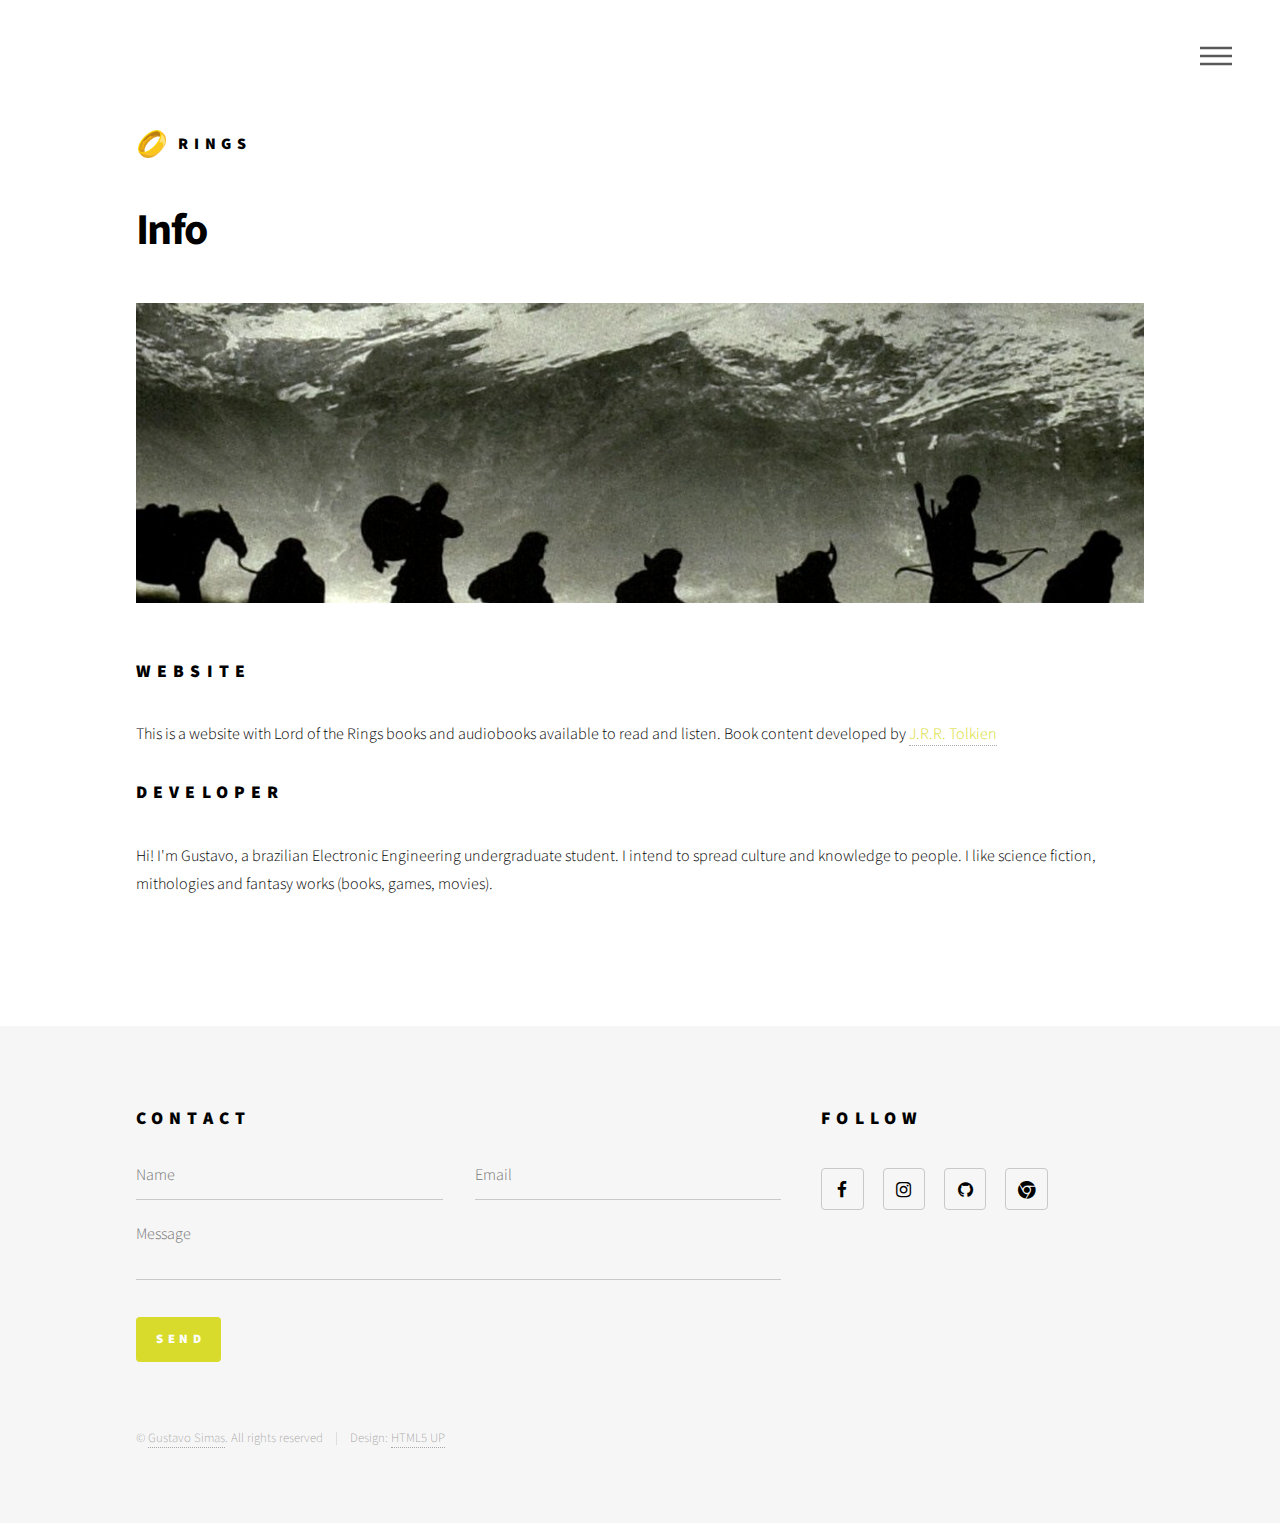
==== info.html @ 55a71158 "Initial push" ====
<!DOCTYPE HTML>
<!--
	Phantom by HTML5 UP
	html5up.net | @ajlkn
	Free for personal and commercial use under the CCA 3.0 license (html5up.net/license)
-->
<html>
<head>
	<title>Rings</title>

	<link rel="shortcut icon" href="images/favicon.ico">


	<meta charset="utf-8" />
	<meta name="viewport" content="width=device-width, initial-scale=1" />
	<!--[if lte IE 8]><script src="assets/js/ie/html5shiv.js"></script><![endif]-->
	<link rel="stylesheet" href="assets/css/main.css" />
	<!--[if lte IE 9]><link rel="stylesheet" href="assets/css/ie9.css" /><![endif]-->
	<!--[if lte IE 8]><link rel="stylesheet" href="assets/css/ie8.css" /><![endif]-->


</head>
<body>
	<!-- Wrapper -->
	<div id="wrapper">

		<!-- Header -->
		<header id="header">
			<div class="inner">

				<!-- Logo -->
				<a href="index.html" class="logo">
					<span class="symbol"><img src="images/onering.png" alt="" /></span><span class="title">Rings</span>
				</a>

				<!-- Nav -->
				<nav>
					<ul>
						<li><a href="#menu">Menu</a></li>
					</ul>
				</nav>

			</div>
		</header>

		<!-- Menu -->
		<nav id="menu">
			<h2>Menu</h2>
			<ul>
				<li><a href="index.html">Home</a></li>
				<li><a href="info.html">Info</a></li>
			</ul>
		</nav>

		<!-- Main -->
		<div id="main">
			<div class="inner">
				<h1>Info</h1>

				<style>
				.parallax { 
					/* The image used */
					background-image: url("images/lord.jpg");

					/* Set a specific height */
					height: 300px; 

					/* Create the parallax scrolling effect */
					background-attachment: fixed;
					background-position: center;
					background-repeat: no-repeat;
					background-size: cover;
				}
			</style>

			<!-- Container element -->
			<div class="parallax"></div>
			<br><br>

			<h2>Website</h2>
			<p>This is a website with Lord of the Rings books and audiobooks available to read and listen. Book content developed by <a target="_blank" href="https://www.tolkien.co.uk/">J.R.R. Tolkien</a></p>

			<h2>Developer</h2>
			<p>Hi! I'm Gustavo, a brazilian Electronic Engineering undergraduate student. I intend to spread culture and knowledge to people. I like science fiction, mithologies and fantasy works (books, games, movies).</p>

		</div>
	</div>

	<!-- Footer -->
	<footer id="footer">
		<div class="inner">
			<section>
				<h2>Contact</h2>
				<form action="https://formspree.io/gustavosimassilva@gmail.com" method="POST">
					<div class="field half first">
						<input type="text" name="Name" id="name" placeholder="Name" />
					</div>
					<div class="field half">
						<input type="email" name="Email" id="email" name="_replyto" placeholder="Email" />
					</div>
					<div class="field">
						<textarea name="Message" id="message" placeholder="Message"></textarea>
					</div>
					<ul class="actions">
						<li><input type="submit" value="Send" class="special" /></li>
					</ul>
				</form>
			</section>
			<section>
				<h2>Follow</h2>
				<ul class="icons">
					<li><a href="http://facebook.com/simasgs" target="_blank" class="icon style2 fa-facebook"><span class="label">Facebook</span></a></li>
					<li><a href="https:/instagram.com/tudoemsimas" target="_blank" class="icon style2 fa-instagram"><span class="label">Instagram</span></a></li>
					<li><a href="https://github.com/GSimas" target="_blank" class="icon style2 fa-github"><span class="label">GitHub</span></a></li>
					<li><a href="http://www.gsimas.github.io/" target="_blank" class="icon style2 fa-chrome"><span class="label">Phone</span></a></li>
				</ul>
			</section>
			<ul class="copyright">
				<li>&copy; <a target="_blank" href="http://gsimas.github.io">Gustavo Simas</a>. All rights reserved</li><li>Design: <a href="http://html5up.net">HTML5 UP</a></li>
			</ul>
		</div>
	</footer>

</div>

<!-- Scripts -->
<script src="assets/js/jquery.min.js"></script>
<script src="assets/js/skel.min.js"></script>
<script src="assets/js/util.js"></script>
<!--[if lte IE 8]><script src="assets/js/ie/respond.min.js"></script><![endif]-->
<script src="assets/js/main.js"></script>

</body>
</html>
---- assets/css/main.css ----
@import url(font-awesome.min.css);
@import url("https://fonts.googleapis.com/css?family=Source+Sans+Pro:300,700,900");

/*
	Phantom by HTML5 UP
	html5up.net | @ajlkn
	Free for personal and commercial use under the CCA 3.0 license (html5up.net/license)
*/

/* Reset */

	html, body, div, span, applet, object, iframe, h1, h2, h3, h4, h5, h6, p, blockquote, pre, a, abbr, acronym, address, big, cite, code, del, dfn, em, img, ins, kbd, q, s, samp, small, strike, strong, sub, sup, tt, var, b, u, i, center, dl, dt, dd, ol, ul, li, fieldset, form, label, legend, table, caption, tbody, tfoot, thead, tr, th, td, article, aside, canvas, details, embed, figure, figcaption, footer, header, hgroup, menu, nav, output, ruby, section, summary, time, mark, audio, video {
		margin: 0;
		padding: 0;
		border: 0;
		font-size: 100%;
		font: inherit;
		vertical-align: baseline;
	}

	article, aside, details, figcaption, figure, footer, header, hgroup, menu, nav, section {
		display: block;
	}

	body {
		line-height: 1;
	}

	ol, ul {
		list-style: none;
	}

	blockquote, q {
		quotes: none;
	}

	blockquote:before, blockquote:after, q:before, q:after {
		content: '';
		content: none;
	}

	table {
		border-collapse: collapse;
		border-spacing: 0;
	}

	body {
		-webkit-text-size-adjust: none;
	}

/* Box Model */

	*, *:before, *:after {
		-moz-box-sizing: border-box;
		-webkit-box-sizing: border-box;
		box-sizing: border-box;
	}

/* Grid */

	.row {
		border-bottom: solid 1px transparent;
		-moz-box-sizing: border-box;
		-webkit-box-sizing: border-box;
		box-sizing: border-box;
	}

	.row > * {
		float: left;
		-moz-box-sizing: border-box;
		-webkit-box-sizing: border-box;
		box-sizing: border-box;
	}

	.row:after, .row:before {
		content: '';
		display: block;
		clear: both;
		height: 0;
	}

	.row.uniform > * > :first-child {
		margin-top: 0;
	}

	.row.uniform > * > :last-child {
		margin-bottom: 0;
	}

	.row.\30 \25 > * {
		padding: 0 0 0 0em;
	}

	.row.\30 \25 {
		margin: 0 0 -1px 0em;
	}

	.row.uniform.\30 \25 > * {
		padding: 0em 0 0 0em;
	}

	.row.uniform.\30 \25 {
		margin: 0em 0 -1px 0em;
	}

	.row > * {
		padding: 0 0 0 2em;
	}

	.row {
		margin: 0 0 -1px -2em;
	}

	.row.uniform > * {
		padding: 2em 0 0 2em;
	}

	.row.uniform {
		margin: -2em 0 -1px -2em;
	}

	.row.\32 00\25 > * {
		padding: 0 0 0 4em;
	}

	.row.\32 00\25 {
		margin: 0 0 -1px -4em;
	}

	.row.uniform.\32 00\25 > * {
		padding: 4em 0 0 4em;
	}

	.row.uniform.\32 00\25 {
		margin: -4em 0 -1px -4em;
	}

	.row.\31 50\25 > * {
		padding: 0 0 0 3em;
	}

	.row.\31 50\25 {
		margin: 0 0 -1px -3em;
	}

	.row.uniform.\31 50\25 > * {
		padding: 3em 0 0 3em;
	}

	.row.uniform.\31 50\25 {
		margin: -3em 0 -1px -3em;
	}

	.row.\35 0\25 > * {
		padding: 0 0 0 1em;
	}

	.row.\35 0\25 {
		margin: 0 0 -1px -1em;
	}

	.row.uniform.\35 0\25 > * {
		padding: 1em 0 0 1em;
	}

	.row.uniform.\35 0\25 {
		margin: -1em 0 -1px -1em;
	}

	.row.\32 5\25 > * {
		padding: 0 0 0 0.5em;
	}

	.row.\32 5\25 {
		margin: 0 0 -1px -0.5em;
	}

	.row.uniform.\32 5\25 > * {
		padding: 0.5em 0 0 0.5em;
	}

	.row.uniform.\32 5\25 {
		margin: -0.5em 0 -1px -0.5em;
	}

	.\31 2u, .\31 2u\24 {
		width: 100%;
		clear: none;
		margin-left: 0;
	}

	.\31 1u, .\31 1u\24 {
		width: 91.6666666667%;
		clear: none;
		margin-left: 0;
	}

	.\31 0u, .\31 0u\24 {
		width: 83.3333333333%;
		clear: none;
		margin-left: 0;
	}

	.\39 u, .\39 u\24 {
		width: 75%;
		clear: none;
		margin-left: 0;
	}

	.\38 u, .\38 u\24 {
		width: 66.6666666667%;
		clear: none;
		margin-left: 0;
	}

	.\37 u, .\37 u\24 {
		width: 58.3333333333%;
		clear: none;
		margin-left: 0;
	}

	.\36 u, .\36 u\24 {
		width: 50%;
		clear: none;
		margin-left: 0;
	}

	.\35 u, .\35 u\24 {
		width: 41.6666666667%;
		clear: none;
		margin-left: 0;
	}

	.\34 u, .\34 u\24 {
		width: 33.3333333333%;
		clear: none;
		margin-left: 0;
	}

	.\33 u, .\33 u\24 {
		width: 25%;
		clear: none;
		margin-left: 0;
	}

	.\32 u, .\32 u\24 {
		width: 16.6666666667%;
		clear: none;
		margin-left: 0;
	}

	.\31 u, .\31 u\24 {
		width: 8.3333333333%;
		clear: none;
		margin-left: 0;
	}

	.\31 2u\24 + *,
	.\31 1u\24 + *,
	.\31 0u\24 + *,
	.\39 u\24 + *,
	.\38 u\24 + *,
	.\37 u\24 + *,
	.\36 u\24 + *,
	.\35 u\24 + *,
	.\34 u\24 + *,
	.\33 u\24 + *,
	.\32 u\24 + *,
	.\31 u\24 + * {
		clear: left;
	}

	.\-11u {
		margin-left: 91.66667%;
	}

	.\-10u {
		margin-left: 83.33333%;
	}

	.\-9u {
		margin-left: 75%;
	}

	.\-8u {
		margin-left: 66.66667%;
	}

	.\-7u {
		margin-left: 58.33333%;
	}

	.\-6u {
		margin-left: 50%;
	}

	.\-5u {
		margin-left: 41.66667%;
	}

	.\-4u {
		margin-left: 33.33333%;
	}

	.\-3u {
		margin-left: 25%;
	}

	.\-2u {
		margin-left: 16.66667%;
	}

	.\-1u {
		margin-left: 8.33333%;
	}

	@media screen and (max-width: 1680px) {

		.row > * {
			padding: 0 0 0 2em;
		}

		.row {
			margin: 0 0 -1px -2em;
		}

		.row.uniform > * {
			padding: 2em 0 0 2em;
		}

		.row.uniform {
			margin: -2em 0 -1px -2em;
		}

		.row.\32 00\25 > * {
			padding: 0 0 0 4em;
		}

		.row.\32 00\25 {
			margin: 0 0 -1px -4em;
		}

		.row.uniform.\32 00\25 > * {
			padding: 4em 0 0 4em;
		}

		.row.uniform.\32 00\25 {
			margin: -4em 0 -1px -4em;
		}

		.row.\31 50\25 > * {
			padding: 0 0 0 3em;
		}

		.row.\31 50\25 {
			margin: 0 0 -1px -3em;
		}

		.row.uniform.\31 50\25 > * {
			padding: 3em 0 0 3em;
		}

		.row.uniform.\31 50\25 {
			margin: -3em 0 -1px -3em;
		}

		.row.\35 0\25 > * {
			padding: 0 0 0 1em;
		}

		.row.\35 0\25 {
			margin: 0 0 -1px -1em;
		}

		.row.uniform.\35 0\25 > * {
			padding: 1em 0 0 1em;
		}

		.row.uniform.\35 0\25 {
			margin: -1em 0 -1px -1em;
		}

		.row.\32 5\25 > * {
			padding: 0 0 0 0.5em;
		}

		.row.\32 5\25 {
			margin: 0 0 -1px -0.5em;
		}

		.row.uniform.\32 5\25 > * {
			padding: 0.5em 0 0 0.5em;
		}

		.row.uniform.\32 5\25 {
			margin: -0.5em 0 -1px -0.5em;
		}

		.\31 2u\28xlarge\29, .\31 2u\24\28xlarge\29 {
			width: 100%;
			clear: none;
			margin-left: 0;
		}

		.\31 1u\28xlarge\29, .\31 1u\24\28xlarge\29 {
			width: 91.6666666667%;
			clear: none;
			margin-left: 0;
		}

		.\31 0u\28xlarge\29, .\31 0u\24\28xlarge\29 {
			width: 83.3333333333%;
			clear: none;
			margin-left: 0;
		}

		.\39 u\28xlarge\29, .\39 u\24\28xlarge\29 {
			width: 75%;
			clear: none;
			margin-left: 0;
		}

		.\38 u\28xlarge\29, .\38 u\24\28xlarge\29 {
			width: 66.6666666667%;
			clear: none;
			margin-left: 0;
		}

		.\37 u\28xlarge\29, .\37 u\24\28xlarge\29 {
			width: 58.3333333333%;
			clear: none;
			margin-left: 0;
		}

		.\36 u\28xlarge\29, .\36 u\24\28xlarge\29 {
			width: 50%;
			clear: none;
			margin-left: 0;
		}

		.\35 u\28xlarge\29, .\35 u\24\28xlarge\29 {
			width: 41.6666666667%;
			clear: none;
			margin-left: 0;
		}

		.\34 u\28xlarge\29, .\34 u\24\28xlarge\29 {
			width: 33.3333333333%;
			clear: none;
			margin-left: 0;
		}

		.\33 u\28xlarge\29, .\33 u\24\28xlarge\29 {
			width: 25%;
			clear: none;
			margin-left: 0;
		}

		.\32 u\28xlarge\29, .\32 u\24\28xlarge\29 {
			width: 16.6666666667%;
			clear: none;
			margin-left: 0;
		}

		.\31 u\28xlarge\29, .\31 u\24\28xlarge\29 {
			width: 8.3333333333%;
			clear: none;
			margin-left: 0;
		}

		.\31 2u\24\28xlarge\29 + *,
		.\31 1u\24\28xlarge\29 + *,
		.\31 0u\24\28xlarge\29 + *,
		.\39 u\24\28xlarge\29 + *,
		.\38 u\24\28xlarge\29 + *,
		.\37 u\24\28xlarge\29 + *,
		.\36 u\24\28xlarge\29 + *,
		.\35 u\24\28xlarge\29 + *,
		.\34 u\24\28xlarge\29 + *,
		.\33 u\24\28xlarge\29 + *,
		.\32 u\24\28xlarge\29 + *,
		.\31 u\24\28xlarge\29 + * {
			clear: left;
		}

		.\-11u\28xlarge\29 {
			margin-left: 91.66667%;
		}

		.\-10u\28xlarge\29 {
			margin-left: 83.33333%;
		}

		.\-9u\28xlarge\29 {
			margin-left: 75%;
		}

		.\-8u\28xlarge\29 {
			margin-left: 66.66667%;
		}

		.\-7u\28xlarge\29 {
			margin-left: 58.33333%;
		}

		.\-6u\28xlarge\29 {
			margin-left: 50%;
		}

		.\-5u\28xlarge\29 {
			margin-left: 41.66667%;
		}

		.\-4u\28xlarge\29 {
			margin-left: 33.33333%;
		}

		.\-3u\28xlarge\29 {
			margin-left: 25%;
		}

		.\-2u\28xlarge\29 {
			margin-left: 16.66667%;
		}

		.\-1u\28xlarge\29 {
			margin-left: 8.33333%;
		}

	}

	@media screen and (max-width: 1280px) {

		.row > * {
			padding: 0 0 0 2em;
		}

		.row {
			margin: 0 0 -1px -2em;
		}

		.row.uniform > * {
			padding: 2em 0 0 2em;
		}

		.row.uniform {
			margin: -2em 0 -1px -2em;
		}

		.row.\32 00\25 > * {
			padding: 0 0 0 4em;
		}

		.row.\32 00\25 {
			margin: 0 0 -1px -4em;
		}

		.row.uniform.\32 00\25 > * {
			padding: 4em 0 0 4em;
		}

		.row.uniform.\32 00\25 {
			margin: -4em 0 -1px -4em;
		}

		.row.\31 50\25 > * {
			padding: 0 0 0 3em;
		}

		.row.\31 50\25 {
			margin: 0 0 -1px -3em;
		}

		.row.uniform.\31 50\25 > * {
			padding: 3em 0 0 3em;
		}

		.row.uniform.\31 50\25 {
			margin: -3em 0 -1px -3em;
		}

		.row.\35 0\25 > * {
			padding: 0 0 0 1em;
		}

		.row.\35 0\25 {
			margin: 0 0 -1px -1em;
		}

		.row.uniform.\35 0\25 > * {
			padding: 1em 0 0 1em;
		}

		.row.uniform.\35 0\25 {
			margin: -1em 0 -1px -1em;
		}

		.row.\32 5\25 > * {
			padding: 0 0 0 0.5em;
		}

		.row.\32 5\25 {
			margin: 0 0 -1px -0.5em;
		}

		.row.uniform.\32 5\25 > * {
			padding: 0.5em 0 0 0.5em;
		}

		.row.uniform.\32 5\25 {
			margin: -0.5em 0 -1px -0.5em;
		}

		.\31 2u\28large\29, .\31 2u\24\28large\29 {
			width: 100%;
			clear: none;
			margin-left: 0;
		}

		.\31 1u\28large\29, .\31 1u\24\28large\29 {
			width: 91.6666666667%;
			clear: none;
			margin-left: 0;
		}

		.\31 0u\28large\29, .\31 0u\24\28large\29 {
			width: 83.3333333333%;
			clear: none;
			margin-left: 0;
		}

		.\39 u\28large\29, .\39 u\24\28large\29 {
			width: 75%;
			clear: none;
			margin-left: 0;
		}

		.\38 u\28large\29, .\38 u\24\28large\29 {
			width: 66.6666666667%;
			clear: none;
			margin-left: 0;
		}

		.\37 u\28large\29, .\37 u\24\28large\29 {
			width: 58.3333333333%;
			clear: none;
			margin-left: 0;
		}

		.\36 u\28large\29, .\36 u\24\28large\29 {
			width: 50%;
			clear: none;
			margin-left: 0;
		}

		.\35 u\28large\29, .\35 u\24\28large\29 {
			width: 41.6666666667%;
			clear: none;
			margin-left: 0;
		}

		.\34 u\28large\29, .\34 u\24\28large\29 {
			width: 33.3333333333%;
			clear: none;
			margin-left: 0;
		}

		.\33 u\28large\29, .\33 u\24\28large\29 {
			width: 25%;
			clear: none;
			margin-left: 0;
		}

		.\32 u\28large\29, .\32 u\24\28large\29 {
			width: 16.6666666667%;
			clear: none;
			margin-left: 0;
		}

		.\31 u\28large\29, .\31 u\24\28large\29 {
			width: 8.3333333333%;
			clear: none;
			margin-left: 0;
		}

		.\31 2u\24\28large\29 + *,
		.\31 1u\24\28large\29 + *,
		.\31 0u\24\28large\29 + *,
		.\39 u\24\28large\29 + *,
		.\38 u\24\28large\29 + *,
		.\37 u\24\28large\29 + *,
		.\36 u\24\28large\29 + *,
		.\35 u\24\28large\29 + *,
		.\34 u\24\28large\29 + *,
		.\33 u\24\28large\29 + *,
		.\32 u\24\28large\29 + *,
		.\31 u\24\28large\29 + * {
			clear: left;
		}

		.\-11u\28large\29 {
			margin-left: 91.66667%;
		}

		.\-10u\28large\29 {
			margin-left: 83.33333%;
		}

		.\-9u\28large\29 {
			margin-left: 75%;
		}

		.\-8u\28large\29 {
			margin-left: 66.66667%;
		}

		.\-7u\28large\29 {
			margin-left: 58.33333%;
		}

		.\-6u\28large\29 {
			margin-left: 50%;
		}

		.\-5u\28large\29 {
			margin-left: 41.66667%;
		}

		.\-4u\28large\29 {
			margin-left: 33.33333%;
		}

		.\-3u\28large\29 {
			margin-left: 25%;
		}

		.\-2u\28large\29 {
			margin-left: 16.66667%;
		}

		.\-1u\28large\29 {
			margin-left: 8.33333%;
		}

	}

	@media screen and (max-width: 980px) {

		.row > * {
			padding: 0 0 0 1.5em;
		}

		.row {
			margin: 0 0 -1px -1.5em;
		}

		.row.uniform > * {
			padding: 1.5em 0 0 1.5em;
		}

		.row.uniform {
			margin: -1.5em 0 -1px -1.5em;
		}

		.row.\32 00\25 > * {
			padding: 0 0 0 3em;
		}

		.row.\32 00\25 {
			margin: 0 0 -1px -3em;
		}

		.row.uniform.\32 00\25 > * {
			padding: 3em 0 0 3em;
		}

		.row.uniform.\32 00\25 {
			margin: -3em 0 -1px -3em;
		}

		.row.\31 50\25 > * {
			padding: 0 0 0 2.25em;
		}

		.row.\31 50\25 {
			margin: 0 0 -1px -2.25em;
		}

		.row.uniform.\31 50\25 > * {
			padding: 2.25em 0 0 2.25em;
		}

		.row.uniform.\31 50\25 {
			margin: -2.25em 0 -1px -2.25em;
		}

		.row.\35 0\25 > * {
			padding: 0 0 0 0.75em;
		}

		.row.\35 0\25 {
			margin: 0 0 -1px -0.75em;
		}

		.row.uniform.\35 0\25 > * {
			padding: 0.75em 0 0 0.75em;
		}

		.row.uniform.\35 0\25 {
			margin: -0.75em 0 -1px -0.75em;
		}

		.row.\32 5\25 > * {
			padding: 0 0 0 0.375em;
		}

		.row.\32 5\25 {
			margin: 0 0 -1px -0.375em;
		}

		.row.uniform.\32 5\25 > * {
			padding: 0.375em 0 0 0.375em;
		}

		.row.uniform.\32 5\25 {
			margin: -0.375em 0 -1px -0.375em;
		}

		.\31 2u\28medium\29, .\31 2u\24\28medium\29 {
			width: 100%;
			clear: none;
			margin-left: 0;
		}

		.\31 1u\28medium\29, .\31 1u\24\28medium\29 {
			width: 91.6666666667%;
			clear: none;
			margin-left: 0;
		}

		.\31 0u\28medium\29, .\31 0u\24\28medium\29 {
			width: 83.3333333333%;
			clear: none;
			margin-left: 0;
		}

		.\39 u\28medium\29, .\39 u\24\28medium\29 {
			width: 75%;
			clear: none;
			margin-left: 0;
		}

		.\38 u\28medium\29, .\38 u\24\28medium\29 {
			width: 66.6666666667%;
			clear: none;
			margin-left: 0;
		}

		.\37 u\28medium\29, .\37 u\24\28medium\29 {
			width: 58.3333333333%;
			clear: none;
			margin-left: 0;
		}

		.\36 u\28medium\29, .\36 u\24\28medium\29 {
			width: 50%;
			clear: none;
			margin-left: 0;
		}

		.\35 u\28medium\29, .\35 u\24\28medium\29 {
			width: 41.6666666667%;
			clear: none;
			margin-left: 0;
		}

		.\34 u\28medium\29, .\34 u\24\28medium\29 {
			width: 33.3333333333%;
			clear: none;
			margin-left: 0;
		}

		.\33 u\28medium\29, .\33 u\24\28medium\29 {
			width: 25%;
			clear: none;
			margin-left: 0;
		}

		.\32 u\28medium\29, .\32 u\24\28medium\29 {
			width: 16.6666666667%;
			clear: none;
			margin-left: 0;
		}

		.\31 u\28medium\29, .\31 u\24\28medium\29 {
			width: 8.3333333333%;
			clear: none;
			margin-left: 0;
		}

		.\31 2u\24\28medium\29 + *,
		.\31 1u\24\28medium\29 + *,
		.\31 0u\24\28medium\29 + *,
		.\39 u\24\28medium\29 + *,
		.\38 u\24\28medium\29 + *,
		.\37 u\24\28medium\29 + *,
		.\36 u\24\28medium\29 + *,
		.\35 u\24\28medium\29 + *,
		.\34 u\24\28medium\29 + *,
		.\33 u\24\28medium\29 + *,
		.\32 u\24\28medium\29 + *,
		.\31 u\24\28medium\29 + * {
			clear: left;
		}

		.\-11u\28medium\29 {
			margin-left: 91.66667%;
		}

		.\-10u\28medium\29 {
			margin-left: 83.33333%;
		}

		.\-9u\28medium\29 {
			margin-left: 75%;
		}

		.\-8u\28medium\29 {
			margin-left: 66.66667%;
		}

		.\-7u\28medium\29 {
			margin-left: 58.33333%;
		}

		.\-6u\28medium\29 {
			margin-left: 50%;
		}

		.\-5u\28medium\29 {
			margin-left: 41.66667%;
		}

		.\-4u\28medium\29 {
			margin-left: 33.33333%;
		}

		.\-3u\28medium\29 {
			margin-left: 25%;
		}

		.\-2u\28medium\29 {
			margin-left: 16.66667%;
		}

		.\-1u\28medium\29 {
			margin-left: 8.33333%;
		}

	}

	@media screen and (max-width: 736px) {

		.row > * {
			padding: 0 0 0 1em;
		}

		.row {
			margin: 0 0 -1px -1em;
		}

		.row.uniform > * {
			padding: 1em 0 0 1em;
		}

		.row.uniform {
			margin: -1em 0 -1px -1em;
		}

		.row.\32 00\25 > * {
			padding: 0 0 0 2em;
		}

		.row.\32 00\25 {
			margin: 0 0 -1px -2em;
		}

		.row.uniform.\32 00\25 > * {
			padding: 2em 0 0 2em;
		}

		.row.uniform.\32 00\25 {
			margin: -2em 0 -1px -2em;
		}

		.row.\31 50\25 > * {
			padding: 0 0 0 1.5em;
		}

		.row.\31 50\25 {
			margin: 0 0 -1px -1.5em;
		}

		.row.uniform.\31 50\25 > * {
			padding: 1.5em 0 0 1.5em;
		}

		.row.uniform.\31 50\25 {
			margin: -1.5em 0 -1px -1.5em;
		}

		.row.\35 0\25 > * {
			padding: 0 0 0 0.5em;
		}

		.row.\35 0\25 {
			margin: 0 0 -1px -0.5em;
		}

		.row.uniform.\35 0\25 > * {
			padding: 0.5em 0 0 0.5em;
		}

		.row.uniform.\35 0\25 {
			margin: -0.5em 0 -1px -0.5em;
		}

		.row.\32 5\25 > * {
			padding: 0 0 0 0.25em;
		}

		.row.\32 5\25 {
			margin: 0 0 -1px -0.25em;
		}

		.row.uniform.\32 5\25 > * {
			padding: 0.25em 0 0 0.25em;
		}

		.row.uniform.\32 5\25 {
			margin: -0.25em 0 -1px -0.25em;
		}

		.\31 2u\28small\29, .\31 2u\24\28small\29 {
			width: 100%;
			clear: none;
			margin-left: 0;
		}

		.\31 1u\28small\29, .\31 1u\24\28small\29 {
			width: 91.6666666667%;
			clear: none;
			margin-left: 0;
		}

		.\31 0u\28small\29, .\31 0u\24\28small\29 {
			width: 83.3333333333%;
			clear: none;
			margin-left: 0;
		}

		.\39 u\28small\29, .\39 u\24\28small\29 {
			width: 75%;
			clear: none;
			margin-left: 0;
		}

		.\38 u\28small\29, .\38 u\24\28small\29 {
			width: 66.6666666667%;
			clear: none;
			margin-left: 0;
		}

		.\37 u\28small\29, .\37 u\24\28small\29 {
			width: 58.3333333333%;
			clear: none;
			margin-left: 0;
		}

		.\36 u\28small\29, .\36 u\24\28small\29 {
			width: 50%;
			clear: none;
			margin-left: 0;
		}

		.\35 u\28small\29, .\35 u\24\28small\29 {
			width: 41.6666666667%;
			clear: none;
			margin-left: 0;
		}

		.\34 u\28small\29, .\34 u\24\28small\29 {
			width: 33.3333333333%;
			clear: none;
			margin-left: 0;
		}

		.\33 u\28small\29, .\33 u\24\28small\29 {
			width: 25%;
			clear: none;
			margin-left: 0;
		}

		.\32 u\28small\29, .\32 u\24\28small\29 {
			width: 16.6666666667%;
			clear: none;
			margin-left: 0;
		}

		.\31 u\28small\29, .\31 u\24\28small\29 {
			width: 8.3333333333%;
			clear: none;
			margin-left: 0;
		}

		.\31 2u\24\28small\29 + *,
		.\31 1u\24\28small\29 + *,
		.\31 0u\24\28small\29 + *,
		.\39 u\24\28small\29 + *,
		.\38 u\24\28small\29 + *,
		.\37 u\24\28small\29 + *,
		.\36 u\24\28small\29 + *,
		.\35 u\24\28small\29 + *,
		.\34 u\24\28small\29 + *,
		.\33 u\24\28small\29 + *,
		.\32 u\24\28small\29 + *,
		.\31 u\24\28small\29 + * {
			clear: left;
		}

		.\-11u\28small\29 {
			margin-left: 91.66667%;
		}

		.\-10u\28small\29 {
			margin-left: 83.33333%;
		}

		.\-9u\28small\29 {
			margin-left: 75%;
		}

		.\-8u\28small\29 {
			margin-left: 66.66667%;
		}

		.\-7u\28small\29 {
			margin-left: 58.33333%;
		}

		.\-6u\28small\29 {
			margin-left: 50%;
		}

		.\-5u\28small\29 {
			margin-left: 41.66667%;
		}

		.\-4u\28small\29 {
			margin-left: 33.33333%;
		}

		.\-3u\28small\29 {
			margin-left: 25%;
		}

		.\-2u\28small\29 {
			margin-left: 16.66667%;
		}

		.\-1u\28small\29 {
			margin-left: 8.33333%;
		}

	}

	@media screen and (max-width: 480px) {

		.row > * {
			padding: 0 0 0 1em;
		}

		.row {
			margin: 0 0 -1px -1em;
		}

		.row.uniform > * {
			padding: 1em 0 0 1em;
		}

		.row.uniform {
			margin: -1em 0 -1px -1em;
		}

		.row.\32 00\25 > * {
			padding: 0 0 0 2em;
		}

		.row.\32 00\25 {
			margin: 0 0 -1px -2em;
		}

		.row.uniform.\32 00\25 > * {
			padding: 2em 0 0 2em;
		}

		.row.uniform.\32 00\25 {
			margin: -2em 0 -1px -2em;
		}

		.row.\31 50\25 > * {
			padding: 0 0 0 1.5em;
		}

		.row.\31 50\25 {
			margin: 0 0 -1px -1.5em;
		}

		.row.uniform.\31 50\25 > * {
			padding: 1.5em 0 0 1.5em;
		}

		.row.uniform.\31 50\25 {
			margin: -1.5em 0 -1px -1.5em;
		}

		.row.\35 0\25 > * {
			padding: 0 0 0 0.5em;
		}

		.row.\35 0\25 {
			margin: 0 0 -1px -0.5em;
		}

		.row.uniform.\35 0\25 > * {
			padding: 0.5em 0 0 0.5em;
		}

		.row.uniform.\35 0\25 {
			margin: -0.5em 0 -1px -0.5em;
		}

		.row.\32 5\25 > * {
			padding: 0 0 0 0.25em;
		}

		.row.\32 5\25 {
			margin: 0 0 -1px -0.25em;
		}

		.row.uniform.\32 5\25 > * {
			padding: 0.25em 0 0 0.25em;
		}

		.row.uniform.\32 5\25 {
			margin: -0.25em 0 -1px -0.25em;
		}

		.\31 2u\28xsmall\29, .\31 2u\24\28xsmall\29 {
			width: 100%;
			clear: none;
			margin-left: 0;
		}

		.\31 1u\28xsmall\29, .\31 1u\24\28xsmall\29 {
			width: 91.6666666667%;
			clear: none;
			margin-left: 0;
		}

		.\31 0u\28xsmall\29, .\31 0u\24\28xsmall\29 {
			width: 83.3333333333%;
			clear: none;
			margin-left: 0;
		}

		.\39 u\28xsmall\29, .\39 u\24\28xsmall\29 {
			width: 75%;
			clear: none;
			margin-left: 0;
		}

		.\38 u\28xsmall\29, .\38 u\24\28xsmall\29 {
			width: 66.6666666667%;
			clear: none;
			margin-left: 0;
		}

		.\37 u\28xsmall\29, .\37 u\24\28xsmall\29 {
			width: 58.3333333333%;
			clear: none;
			margin-left: 0;
		}

		.\36 u\28xsmall\29, .\36 u\24\28xsmall\29 {
			width: 50%;
			clear: none;
			margin-left: 0;
		}

		.\35 u\28xsmall\29, .\35 u\24\28xsmall\29 {
			width: 41.6666666667%;
			clear: none;
			margin-left: 0;
		}

		.\34 u\28xsmall\29, .\34 u\24\28xsmall\29 {
			width: 33.3333333333%;
			clear: none;
			margin-left: 0;
		}

		.\33 u\28xsmall\29, .\33 u\24\28xsmall\29 {
			width: 25%;
			clear: none;
			margin-left: 0;
		}

		.\32 u\28xsmall\29, .\32 u\24\28xsmall\29 {
			width: 16.6666666667%;
			clear: none;
			margin-left: 0;
		}

		.\31 u\28xsmall\29, .\31 u\24\28xsmall\29 {
			width: 8.3333333333%;
			clear: none;
			margin-left: 0;
		}

		.\31 2u\24\28xsmall\29 + *,
		.\31 1u\24\28xsmall\29 + *,
		.\31 0u\24\28xsmall\29 + *,
		.\39 u\24\28xsmall\29 + *,
		.\38 u\24\28xsmall\29 + *,
		.\37 u\24\28xsmall\29 + *,
		.\36 u\24\28xsmall\29 + *,
		.\35 u\24\28xsmall\29 + *,
		.\34 u\24\28xsmall\29 + *,
		.\33 u\24\28xsmall\29 + *,
		.\32 u\24\28xsmall\29 + *,
		.\31 u\24\28xsmall\29 + * {
			clear: left;
		}

		.\-11u\28xsmall\29 {
			margin-left: 91.66667%;
		}

		.\-10u\28xsmall\29 {
			margin-left: 83.33333%;
		}

		.\-9u\28xsmall\29 {
			margin-left: 75%;
		}

		.\-8u\28xsmall\29 {
			margin-left: 66.66667%;
		}

		.\-7u\28xsmall\29 {
			margin-left: 58.33333%;
		}

		.\-6u\28xsmall\29 {
			margin-left: 50%;
		}

		.\-5u\28xsmall\29 {
			margin-left: 41.66667%;
		}

		.\-4u\28xsmall\29 {
			margin-left: 33.33333%;
		}

		.\-3u\28xsmall\29 {
			margin-left: 25%;
		}

		.\-2u\28xsmall\29 {
			margin-left: 16.66667%;
		}

		.\-1u\28xsmall\29 {
			margin-left: 8.33333%;
		}

	}

	@media screen and (max-width: 360px) {

		.row > * {
			padding: 0 0 0 1em;
		}

		.row {
			margin: 0 0 -1px -1em;
		}

		.row.uniform > * {
			padding: 1em 0 0 1em;
		}

		.row.uniform {
			margin: -1em 0 -1px -1em;
		}

		.row.\32 00\25 > * {
			padding: 0 0 0 2em;
		}

		.row.\32 00\25 {
			margin: 0 0 -1px -2em;
		}

		.row.uniform.\32 00\25 > * {
			padding: 2em 0 0 2em;
		}

		.row.uniform.\32 00\25 {
			margin: -2em 0 -1px -2em;
		}

		.row.\31 50\25 > * {
			padding: 0 0 0 1.5em;
		}

		.row.\31 50\25 {
			margin: 0 0 -1px -1.5em;
		}

		.row.uniform.\31 50\25 > * {
			padding: 1.5em 0 0 1.5em;
		}

		.row.uniform.\31 50\25 {
			margin: -1.5em 0 -1px -1.5em;
		}

		.row.\35 0\25 > * {
			padding: 0 0 0 0.5em;
		}

		.row.\35 0\25 {
			margin: 0 0 -1px -0.5em;
		}

		.row.uniform.\35 0\25 > * {
			padding: 0.5em 0 0 0.5em;
		}

		.row.uniform.\35 0\25 {
			margin: -0.5em 0 -1px -0.5em;
		}

		.row.\32 5\25 > * {
			padding: 0 0 0 0.25em;
		}

		.row.\32 5\25 {
			margin: 0 0 -1px -0.25em;
		}

		.row.uniform.\32 5\25 > * {
			padding: 0.25em 0 0 0.25em;
		}

		.row.uniform.\32 5\25 {
			margin: -0.25em 0 -1px -0.25em;
		}

		.\31 2u\28xxsmall\29, .\31 2u\24\28xxsmall\29 {
			width: 100%;
			clear: none;
			margin-left: 0;
		}

		.\31 1u\28xxsmall\29, .\31 1u\24\28xxsmall\29 {
			width: 91.6666666667%;
			clear: none;
			margin-left: 0;
		}

		.\31 0u\28xxsmall\29, .\31 0u\24\28xxsmall\29 {
			width: 83.3333333333%;
			clear: none;
			margin-left: 0;
		}

		.\39 u\28xxsmall\29, .\39 u\24\28xxsmall\29 {
			width: 75%;
			clear: none;
			margin-left: 0;
		}

		.\38 u\28xxsmall\29, .\38 u\24\28xxsmall\29 {
			width: 66.6666666667%;
			clear: none;
			margin-left: 0;
		}

		.\37 u\28xxsmall\29, .\37 u\24\28xxsmall\29 {
			width: 58.3333333333%;
			clear: none;
			margin-left: 0;
		}

		.\36 u\28xxsmall\29, .\36 u\24\28xxsmall\29 {
			width: 50%;
			clear: none;
			margin-left: 0;
		}

		.\35 u\28xxsmall\29, .\35 u\24\28xxsmall\29 {
			width: 41.6666666667%;
			clear: none;
			margin-left: 0;
		}

		.\34 u\28xxsmall\29, .\34 u\24\28xxsmall\29 {
			width: 33.3333333333%;
			clear: none;
			margin-left: 0;
		}

		.\33 u\28xxsmall\29, .\33 u\24\28xxsmall\29 {
			width: 25%;
			clear: none;
			margin-left: 0;
		}

		.\32 u\28xxsmall\29, .\32 u\24\28xxsmall\29 {
			width: 16.6666666667%;
			clear: none;
			margin-left: 0;
		}

		.\31 u\28xxsmall\29, .\31 u\24\28xxsmall\29 {
			width: 8.3333333333%;
			clear: none;
			margin-left: 0;
		}

		.\31 2u\24\28xxsmall\29 + *,
		.\31 1u\24\28xxsmall\29 + *,
		.\31 0u\24\28xxsmall\29 + *,
		.\39 u\24\28xxsmall\29 + *,
		.\38 u\24\28xxsmall\29 + *,
		.\37 u\24\28xxsmall\29 + *,
		.\36 u\24\28xxsmall\29 + *,
		.\35 u\24\28xxsmall\29 + *,
		.\34 u\24\28xxsmall\29 + *,
		.\33 u\24\28xxsmall\29 + *,
		.\32 u\24\28xxsmall\29 + *,
		.\31 u\24\28xxsmall\29 + * {
			clear: left;
		}

		.\-11u\28xxsmall\29 {
			margin-left: 91.66667%;
		}

		.\-10u\28xxsmall\29 {
			margin-left: 83.33333%;
		}

		.\-9u\28xxsmall\29 {
			margin-left: 75%;
		}

		.\-8u\28xxsmall\29 {
			margin-left: 66.66667%;
		}

		.\-7u\28xxsmall\29 {
			margin-left: 58.33333%;
		}

		.\-6u\28xxsmall\29 {
			margin-left: 50%;
		}

		.\-5u\28xxsmall\29 {
			margin-left: 41.66667%;
		}

		.\-4u\28xxsmall\29 {
			margin-left: 33.33333%;
		}

		.\-3u\28xxsmall\29 {
			margin-left: 25%;
		}

		.\-2u\28xxsmall\29 {
			margin-left: 16.66667%;
		}

		.\-1u\28xxsmall\29 {
			margin-left: 8.33333%;
		}

	}

/* Basic */

	@-ms-viewport {
		width: device-width;
	}

	body {
		-ms-overflow-style: scrollbar;
	}

	@media screen and (max-width: 480px) {

		html, body {
			min-width: 320px;
		}

	}

	body {
		background: #ffffff;
	}

		body.is-loading *, body.is-loading *:before, body.is-loading *:after {
			-moz-animation: none !important;
			-webkit-animation: none !important;
			-ms-animation: none !important;
			animation: none !important;
			-moz-transition: none !important;
			-webkit-transition: none !important;
			-ms-transition: none !important;
			transition: none !important;
		}

/* Type */

	body, input, select, textarea {
		color: #000000;
		font-family: "Source Sans Pro", Helvetica, sans-serif;
		font-size: 16pt;
		font-weight: 300;
		line-height: 1.75;
	}

		@media screen and (max-width: 1680px) {

			body, input, select, textarea {
				font-size: 14pt;
			}

		}

		@media screen and (max-width: 1280px) {

			body, input, select, textarea {
				font-size: 12pt;
			}

		}

	a {
		-moz-transition: border-bottom-color 0.2s ease, color 0.2s ease;
		-webkit-transition: border-bottom-color 0.2s ease, color 0.2s ease;
		-ms-transition: border-bottom-color 0.2s ease, color 0.2s ease;
		transition: border-bottom-color 0.2s ease, color 0.2s ease;
		text-decoration: none;
		color: #d8db2b;
		border-bottom: dotted 1px rgba(88, 88, 88, 0.5);
	}

		a:hover {
			border-bottom-color: transparent;
			color: #f2849e !important;
		}

	strong, b {
		font-weight: 900;
	}

	em, i {
		font-style: italic;
	}

	p {
		margin: 0 0 2em 0;
	}

	h1 {
		font-size: 2.75em;
		font-weight: 700;
		line-height: 1.3;
		margin: 0 0 1em 0;
		letter-spacing: -0.035em;
	}

		h1 a {
			color: inherit;
		}

		@media screen and (max-width: 736px) {

			h1 {
				font-size: 2em;
				margin: 0 0 1em 0;
			}

		}

		@media screen and (max-width: 360px) {

			h1 {
				font-size: 1.75em;
			}

		}

	h2, h3, h4, h5, h6 {
		font-weight: 900;
		line-height: 1.5;
		margin: 0 0 2em 0;
		text-transform: uppercase;
		letter-spacing: 0.35em;
	}

		h2 a, h3 a, h4 a, h5 a, h6 a {
			color: inherit;
		}

	h2 {
		font-size: 1.1em;
	}

	h3 {
		font-size: 1em;
	}

	h4 {
		font-size: 0.8em;
	}

	h5 {
		font-size: 0.8em;
	}

	h6 {
		font-size: 0.8em;
	}

	@media screen and (max-width: 980px) {

		h1 br, h2 br, h3 br, h4 br, h5 br, h6 br {
			display: none;
		}

	}

	@media screen and (max-width: 736px) {

		h2 {
			font-size: 1em;
		}

		h3 {
			font-size: 0.8em;
		}

	}

	sub {
		font-size: 0.8em;
		position: relative;
		top: 0.5em;
	}

	sup {
		font-size: 0.8em;
		position: relative;
		top: -0.5em;
	}

	blockquote {
		border-left: solid 4px #c9c9c9;
		font-style: italic;
		margin: 0 0 2em 0;
		padding: 0.5em 0 0.5em 2em;
	}

	code {
		background: rgba(144, 144, 144, 0.075);
		border-radius: 4px;
		border: solid 1px #c9c9c9;
		font-family: "Courier New", monospace;
		font-size: 0.9em;
		margin: 0 0.25em;
		padding: 0.25em 0.65em;
	}

	pre {
		-webkit-overflow-scrolling: touch;
		font-family: "Courier New", monospace;
		font-size: 0.9em;
		margin: 0 0 2em 0;
	}

		pre code {
			display: block;
			line-height: 1.75;
			padding: 1em 1.5em;
			overflow-x: auto;
		}

	hr {
		border: 0;
		border-bottom: solid 1px #c9c9c9;
		margin: 2em 0;
	}

		hr.major {
			margin: 3em 0;
		}

	.align-left {
		text-align: left;
	}

	.align-center {
		text-align: center;
	}

	.align-right {
		text-align: right;
	}

/* Section/Article */

	section.special, article.special {
		text-align: center;
	}

	header p {
		margin-top: -1em;
	}

	@media screen and (max-width: 736px) {

		header p {
			margin-top: 0;
		}

	}

/* Icon */

	.icon {
		text-decoration: none;
		border-bottom: none;
		position: relative;
	}

		.icon:before {
			-moz-osx-font-smoothing: grayscale;
			-webkit-font-smoothing: antialiased;
			font-family: FontAwesome;
			font-style: normal;
			font-weight: normal;
			text-transform: none !important;
		}

		.icon > .label {
			display: none;
		}

		.icon.style2 {
			-moz-transition: background-color 0.2s ease-in-out, color 0.2s ease-in-out, border-color 0.2s ease-in-out;
			-webkit-transition: background-color 0.2s ease-in-out, color 0.2s ease-in-out, border-color 0.2s ease-in-out;
			-ms-transition: background-color 0.2s ease-in-out, color 0.2s ease-in-out, border-color 0.2s ease-in-out;
			transition: background-color 0.2s ease-in-out, color 0.2s ease-in-out, border-color 0.2s ease-in-out;
			background-color: transparent;
			border: solid 1px #c9c9c9;
			border-radius: 4px;
			width: 2.65em;
			height: 2.65em;
			display: inline-block;
			text-align: center;
			line-height: 2.65em;
			color: inherit;
		}

			.icon.style2:before {
				font-size: 1.1em;
			}

			.icon.style2:hover {
				color: #f2849e;
				border-color: #f2849e;
			}

			.icon.style2:active {
				background-color: rgba(242, 132, 158, 0.1);
			}

/* List */

	ol {
		list-style: decimal;
		margin: 0 0 2em 0;
		padding-left: 1.25em;
	}

		ol li {
			padding-left: 0.25em;
		}

	ul {
		list-style: disc;
		margin: 0 0 2em 0;
		padding-left: 1em;
	}

		ul li {
			padding-left: 0.5em;
		}

		ul.alt {
			list-style: none;
			padding-left: 0;
		}

			ul.alt li {
				border-top: solid 1px #c9c9c9;
				padding: 0.5em 0;
			}

				ul.alt li:first-child {
					border-top: 0;
					padding-top: 0;
				}

		ul.icons {
			cursor: default;
			list-style: none;
			padding-left: 0;
			margin: -1em 0 2em -1em;
		}

			ul.icons li {
				display: inline-block;
				padding: 1em 0 0 1em;
			}

		ul.actions {
			cursor: default;
			list-style: none;
			padding-left: 0;
		}

			ul.actions li {
				display: inline-block;
				padding: 0 1em 0 0;
				vertical-align: middle;
			}

				ul.actions li:last-child {
					padding-right: 0;
				}

			ul.actions.small li {
				padding: 0 0.5em 0 0;
			}

			ul.actions.vertical li {
				display: block;
				padding: 1em 0 0 0;
			}

				ul.actions.vertical li:first-child {
					padding-top: 0;
				}

				ul.actions.vertical li > * {
					margin-bottom: 0;
				}

			ul.actions.vertical.small li {
				padding: 0.5em 0 0 0;
			}

				ul.actions.vertical.small li:first-child {
					padding-top: 0;
				}

			ul.actions.fit {
				display: table;
				margin-left: -1em;
				padding: 0;
				table-layout: fixed;
				width: calc(100% + 1em);
			}

				ul.actions.fit li {
					display: table-cell;
					padding: 0 0 0 1em;
				}

					ul.actions.fit li > * {
						margin-bottom: 0;
					}

				ul.actions.fit.small {
					margin-left: -0.5em;
					width: calc(100% + 0.5em);
				}

					ul.actions.fit.small li {
						padding: 0 0 0 0.5em;
					}

			@media screen and (max-width: 480px) {

				ul.actions {
					margin: 0 0 2em 0;
				}

					ul.actions li {
						padding: 1em 0 0 0;
						display: block;
						text-align: center;
						width: 100%;
					}

						ul.actions li:first-child {
							padding-top: 0;
						}

						ul.actions li > * {
							width: 100%;
							margin: 0 !important;
						}

							ul.actions li > *.icon:before {
								margin-left: -2em;
							}

					ul.actions.small li {
						padding: 0.5em 0 0 0;
					}

						ul.actions.small li:first-child {
							padding-top: 0;
						}

			}

	dl {
		margin: 0 0 2em 0;
	}

		dl dt {
			display: block;
			font-weight: 900;
			margin: 0 0 1em 0;
		}

		dl dd {
			margin-left: 2em;
		}

/* Form */

	form {
		margin: -1em 0 2em 0;
	}

		form:after {
			content: '';
			display: block;
			clear: both;
			height: 1px;
		}

		form .field {
			position: relative;
			float: left;
			margin: 0 0 1.3em 0;
			vertical-align: top;
			width: 100%;
		}

		form .half {
			width: calc(50% + 1em) !important;
			padding-left: 2em;
		}

		form .half.first {
			width: calc(50% - 1em) !important;
			padding-left: 0;
		}

		form :last-child {
			margin-bottom: 0;
		}

		form .half:nth-last-child(2) {
			margin-bottom: 0;
		}

		form .actions {
			position: relative;
			clear: both;
			padding-top: 1em;
		}

		@media screen and (max-width: 480px) {

			form .half {
				width: 100% !important;
				padding-left: 0;
			}

			form .half.first {
				width: 100% !important;
				padding-left: 0;
			}

			form .half:nth-last-child(2) {
				margin: 0 0 1.3em 0;
			}

		}

	label {
		display: block;
		font-size: 0.9em;
		font-weight: 900;
		margin: 0 0 1em 0;
	}

	input[type="text"],
	input[type="password"],
	input[type="email"],
	input[type="tel"],
	select,
	textarea {
		-moz-appearance: none;
		-webkit-appearance: none;
		-ms-appearance: none;
		appearance: none;
		background-color: transparent;
		border: none;
		border-radius: 0;
		border-bottom: solid 1px #c9c9c9;
		color: inherit;
		display: block;
		outline: 0;
		padding: 0;
		text-decoration: none;
		width: 100%;
	}

		input[type="text"]:invalid,
		input[type="password"]:invalid,
		input[type="email"]:invalid,
		input[type="tel"]:invalid,
		select:invalid,
		textarea:invalid {
			box-shadow: none;
		}

		input[type="text"]:focus,
		input[type="password"]:focus,
		input[type="email"]:focus,
		input[type="tel"]:focus,
		select:focus,
		textarea:focus {
			border-bottom-color: #f2849e;
			box-shadow: inset 0 -1px 0 0 #f2849e;
		}

	.select-wrapper {
		text-decoration: none;
		display: block;
		position: relative;
	}

		.select-wrapper:before {
			-moz-osx-font-smoothing: grayscale;
			-webkit-font-smoothing: antialiased;
			font-family: FontAwesome;
			font-style: normal;
			font-weight: normal;
			text-transform: none !important;
		}

		.select-wrapper:before {
			color: #c9c9c9;
			content: '\f078';
			display: block;
			height: 3em;
			line-height: 3em;
			pointer-events: none;
			position: absolute;
			right: 0;
			text-align: center;
			top: 0;
			width: 3em;
		}

		.select-wrapper select::-ms-expand {
			display: none;
		}

	input[type="text"],
	input[type="password"],
	input[type="email"],
	select {
		height: 3em;
	}

	textarea {
		padding: 0;
		min-height: 3.75em;
	}

	input[type="checkbox"],
	input[type="radio"] {
		-moz-appearance: none;
		-webkit-appearance: none;
		-ms-appearance: none;
		appearance: none;
		display: block;
		float: left;
		margin-right: -2em;
		opacity: 0;
		width: 1em;
		z-index: -1;
	}

		input[type="checkbox"] + label,
		input[type="radio"] + label {
			text-decoration: none;
			color: #000000;
			cursor: pointer;
			display: inline-block;
			font-size: 1em;
			font-weight: 300;
			padding-left: 2.55em;
			padding-right: 0.75em;
			position: relative;
		}

			input[type="checkbox"] + label:before,
			input[type="radio"] + label:before {
				-moz-osx-font-smoothing: grayscale;
				-webkit-font-smoothing: antialiased;
				font-family: FontAwesome;
				font-style: normal;
				font-weight: normal;
				text-transform: none !important;
			}

			input[type="checkbox"] + label:before,
			input[type="radio"] + label:before {
				border-radius: 4px;
				border: solid 1px #c9c9c9;
				content: '';
				display: inline-block;
				height: 1.8em;
				left: 0;
				line-height: 1.725em;
				position: absolute;
				text-align: center;
				top: 0;
				width: 1.8em;
			}

		input[type="checkbox"]:checked + label:before,
		input[type="radio"]:checked + label:before {
			background: #000000;
			border-color: #000000;
			color: #ffffff;
			content: '\f00c';
		}

		input[type="checkbox"]:focus + label:before,
		input[type="radio"]:focus + label:before {
			border-color: #f2849e;
			box-shadow: 0 0 0 1px #f2849e;
		}

	input[type="checkbox"] + label:before {
		border-radius: 4px;
	}

	input[type="radio"] + label:before {
		border-radius: 100%;
	}

/* Box */

	.box {
		border-radius: 4px;
		border: solid 1px #c9c9c9;
		margin-bottom: 2em;
		padding: 1.5em;
	}

		.box > :last-child,
		.box > :last-child > :last-child,
		.box > :last-child > :last-child > :last-child {
			margin-bottom: 0;
		}

		.box.alt {
			border: 0;
			border-radius: 0;
			padding: 0;
		}

/* Image */

	.image {
		border-radius: 4px;
		border: 0;
		display: inline-block;
		position: relative;
	}

		.image img {
			border-radius: 4px;
			display: block;
		}

		.image.left, .image.right {
			max-width: 40%;
		}

			.image.left img, .image.right img {
				width: 100%;
			}

		.image.left {
			float: left;
			padding: 0 1.5em 1em 0;
			top: 0.25em;
		}

		.image.right {
			float: right;
			padding: 0 0 1em 1.5em;
			top: 0.25em;
		}

		.image.fit {
			display: block;
			margin: 0 0 2em 0;
			width: 100%;
		}

			.image.fit img {
				width: 100%;
			}

		.image.main {
			display: block;
			margin: 0 0 3em 0;
			width: 100%;
		}

			.image.main img {
				width: 100%;
			}

			@media screen and (max-width: 736px) {

				.image.main {
					margin: 0 0 2em 0;
				}

			}

/* Table */

	.table-wrapper {
		-webkit-overflow-scrolling: touch;
		overflow-x: auto;
	}

	table {
		margin: 0 0 2em 0;
		width: 100%;
	}

		table tbody tr {
			border: solid 1px #c9c9c9;
			border-left: 0;
			border-right: 0;
		}

			table tbody tr:nth-child(2n + 1) {
				background-color: rgba(144, 144, 144, 0.075);
			}

		table td {
			padding: 0.75em 0.75em;
		}

		table th {
			font-size: 0.9em;
			font-weight: 900;
			padding: 0 0.75em 0.75em 0.75em;
			text-align: left;
		}

		table thead {
			border-bottom: solid 2px #c9c9c9;
		}

		table tfoot {
			border-top: solid 2px #c9c9c9;
		}

		table.alt {
			border-collapse: separate;
		}

			table.alt tbody tr td {
				border: solid 1px #c9c9c9;
				border-left-width: 0;
				border-top-width: 0;
			}

				table.alt tbody tr td:first-child {
					border-left-width: 1px;
				}

			table.alt tbody tr:first-child td {
				border-top-width: 1px;
			}

			table.alt thead {
				border-bottom: 0;
			}

			table.alt tfoot {
				border-top: 0;
			}

/* Button */

	input[type="submit"],
	input[type="reset"],
	input[type="button"],
	button,
	.button {
		-moz-appearance: none;
		-webkit-appearance: none;
		-ms-appearance: none;
		appearance: none;
		-moz-transition: background-color 0.2s ease-in-out, color 0.2s ease-in-out, box-shadow 0.2s ease-in-out;
		-webkit-transition: background-color 0.2s ease-in-out, color 0.2s ease-in-out, box-shadow 0.2s ease-in-out;
		-ms-transition: background-color 0.2s ease-in-out, color 0.2s ease-in-out, box-shadow 0.2s ease-in-out;
		transition: background-color 0.2s ease-in-out, color 0.2s ease-in-out, box-shadow 0.2s ease-in-out;
		background-color: transparent;
		border-radius: 4px;
		border: 0;
		box-shadow: inset 0 0 0 2px #000000;
		color: #d8db2b !important;
		cursor: pointer;
		display: inline-block;
		font-size: 0.8em;
		font-weight: 900;
		height: 3.5em;
		letter-spacing: 0.35em;
		line-height: 3.45em;
		overflow: hidden;
		padding: 0 1.25em 0 1.6em;
		text-align: center;
		text-decoration: none;
		text-overflow: ellipsis;
		text-transform: uppercase;
		white-space: nowrap;
	}

		input[type="submit"].icon:before,
		input[type="reset"].icon:before,
		input[type="button"].icon:before,
		button.icon:before,
		.button.icon:before {
			margin-right: 0.5em;
		}

		input[type="submit"].fit,
		input[type="reset"].fit,
		input[type="button"].fit,
		button.fit,
		.button.fit {
			display: block;
			margin: 0 0 1em 0;
			width: 100%;
		}

		input[type="submit"]:hover,
		input[type="reset"]:hover,
		input[type="button"]:hover,
		button:hover,
		.button:hover {
			color: #f2849e !important;
			box-shadow: inset 0 0 0 2px #f2849e;
		}

		input[type="submit"]:active,
		input[type="reset"]:active,
		input[type="button"]:active,
		button:active,
		.button:active {
			background-color: rgba(242, 132, 158, 0.1);
		}

		input[type="submit"].small,
		input[type="reset"].small,
		input[type="button"].small,
		button.small,
		.button.small {
			font-size: 0.6em;
		}

		input[type="submit"].big,
		input[type="reset"].big,
		input[type="button"].big,
		button.big,
		.button.big {
			font-size: 1em;
		}

		input[type="submit"].special,
		input[type="reset"].special,
		input[type="button"].special,
		button.special,
		.button.special {
			box-shadow: none;
			background-color: #d8db2b;
			color: #ffffff !important;
		}

			input[type="submit"].special:hover,
			input[type="reset"].special:hover,
			input[type="button"].special:hover,
			button.special:hover,
			.button.special:hover {
				background-color: #f2849e;
			}

			input[type="submit"].special:active,
			input[type="reset"].special:active,
			input[type="button"].special:active,
			button.special:active,
			.button.special:active {
				background-color: #ee5f81;
			}

		input[type="submit"].disabled, input[type="submit"]:disabled,
		input[type="reset"].disabled,
		input[type="reset"]:disabled,
		input[type="button"].disabled,
		input[type="button"]:disabled,
		button.disabled,
		button:disabled,
		.button.disabled,
		.button:disabled {
			-moz-pointer-events: none;
			-webkit-pointer-events: none;
			-ms-pointer-events: none;
			pointer-events: none;
			opacity: 0.25;
		}

/* Tiles */

	.tiles {
		display: -moz-flex;
		display: -webkit-flex;
		display: -ms-flex;
		display: flex;
		-moz-flex-wrap: wrap;
		-webkit-flex-wrap: wrap;
		-ms-flex-wrap: wrap;
		flex-wrap: wrap;
		postiion: relative;
		margin: -2.5em 0 0 -2.5em;
	}

		.tiles article {
			-moz-transition: -moz-transform 0.5s ease, opacity 0.5s ease;
			-webkit-transition: -webkit-transform 0.5s ease, opacity 0.5s ease;
			-ms-transition: -ms-transform 0.5s ease, opacity 0.5s ease;
			transition: transform 0.5s ease, opacity 0.5s ease;
			position: relative;
			width: calc(33.33333% - 2.5em);
			margin: 2.5em 0 0 2.5em;
		}

			.tiles article > .image {
				-moz-transition: -moz-transform 0.5s ease;
				-webkit-transition: -webkit-transform 0.5s ease;
				-ms-transition: -ms-transform 0.5s ease;
				transition: transform 0.5s ease;
				position: relative;
				display: block;
				width: 100%;
				border-radius: 4px;
				overflow: hidden;
			}

				.tiles article > .image img {
					display: block;
					width: 100%;
				}

				.tiles article > .image:before {
					-moz-pointer-events: none;
					-webkit-pointer-events: none;
					-ms-pointer-events: none;
					pointer-events: none;
					-moz-transition: background-color 0.5s ease, opacity 0.5s ease;
					-webkit-transition: background-color 0.5s ease, opacity 0.5s ease;
					-ms-transition: background-color 0.5s ease, opacity 0.5s ease;
					transition: background-color 0.5s ease, opacity 0.5s ease;
					content: '';
					display: block;
					position: absolute;
					top: 0;
					left: 0;
					width: 100%;
					height: 100%;
					opacity: 1.0;
					z-index: 1;
					opacity: 0.8;
				}

				.tiles article > .image:after {
					-moz-pointer-events: none;
					-webkit-pointer-events: none;
					-ms-pointer-events: none;
					pointer-events: none;
					-moz-transition: opacity 0.5s ease;
					-webkit-transition: opacity 0.5s ease;
					-ms-transition: opacity 0.5s ease;
					transition: opacity 0.5s ease;
					content: '';
					display: block;
					position: absolute;
					top: 0;
					left: 0;
					width: 100%;
					height: 100%;
					background-image: url("data:image/svg+xml;charset=utf8,%3Csvg xmlns='http://www.w3.org/2000/svg' width='100' height='100' viewBox='0 0 100 100' preserveAspectRatio='none'%3E%3Cstyle%3Eline %7B stroke-width: 0.25px%3B stroke: %23ffffff%3B %7D%3C/style%3E%3Cline x1='0' y1='0' x2='100' y2='100' /%3E%3Cline x1='100' y1='0' x2='0' y2='100' /%3E%3C/svg%3E");
					background-position: center;
					background-repeat: no-repeat;
					background-size: 100% 100%;
					opacity: 0.25;
					z-index: 2;
				}

			.tiles article > a {
				display: -moz-flex;
				display: -webkit-flex;
				display: -ms-flex;
				display: flex;
				-moz-flex-direction: column;
				-webkit-flex-direction: column;
				-ms-flex-direction: column;
				flex-direction: column;
				-moz-align-items: center;
				-webkit-align-items: center;
				-ms-align-items: center;
				align-items: center;
				-moz-justify-content: center;
				-webkit-justify-content: center;
				-ms-justify-content: center;
				justify-content: center;
				-moz-transition: background-color 0.5s ease, -moz-transform 0.5s ease;
				-webkit-transition: background-color 0.5s ease, -webkit-transform 0.5s ease;
				-ms-transition: background-color 0.5s ease, -ms-transform 0.5s ease;
				transition: background-color 0.5s ease, transform 0.5s ease;
				position: absolute;
				top: 0;
				left: 0;
				width: 100%;
				height: 100%;
				padding: 1em;
				border-radius: 4px;
				border-bottom: 0;
				color: #ffffff;
				text-align: center;
				text-decoration: none;
				z-index: 3;
			}

				.tiles article > a > :last-child {
					margin: 0;
				}

				.tiles article > a:hover {
					color: #ffffff !important;
				}

				.tiles article > a h2 {
					margin: 0;
				}

				.tiles article > a .content {
					-moz-transition: max-height 0.5s ease, opacity 0.5s ease;
					-webkit-transition: max-height 0.5s ease, opacity 0.5s ease;
					-ms-transition: max-height 0.5s ease, opacity 0.5s ease;
					transition: max-height 0.5s ease, opacity 0.5s ease;
					width: 100%;
					max-height: 0;
					line-height: 1.5;
					margin-top: 0.35em;
					opacity: 0;
				}

					.tiles article > a .content > :last-child {
						margin-bottom: 0;
					}

			.tiles article.style1 > .image:before {
				background-color: #f2849e;
			}

			.tiles article.style2 > .image:before {
				background-color: #7ecaf6;
			}

			.tiles article.style3 > .image:before {
				background-color: #7bd0c1;
			}

			.tiles article.style4 > .image:before {
				background-color: #c75b9b;
			}

			.tiles article.style5 > .image:before {
				background-color: #ae85ca;
			}

			.tiles article.style6 > .image:before {
				background-color: #8499e7;
			}
			.tiles article.style7 > .image:before {
				background-color: #d3101a;
			}
			.tiles article.style8 > .image:before {
				background-color: #000000;
			}

			body:not(.is-touch) .tiles article:hover > .image {
				-moz-transform: scale(1.1);
				-webkit-transform: scale(1.1);
				-ms-transform: scale(1.1);
				transform: scale(1.1);
			}

				body:not(.is-touch) .tiles article:hover > .image:before {
					background-color: #333333;
					opacity: 0.35;
				}

				body:not(.is-touch) .tiles article:hover > .image:after {
					opacity: 0;
				}

			body:not(.is-touch) .tiles article:hover .content {
				max-height: 15em;
				opacity: 1;
			}

		* + .tiles {
			margin-top: 2em;
		}

		body.is-loading .tiles article {
			-moz-transform: scale(0.9);
			-webkit-transform: scale(0.9);
			-ms-transform: scale(0.9);
			transform: scale(0.9);
			opacity: 0;
		}

		body.is-touch .tiles article .content {
			max-height: 15em;
			opacity: 1;
		}

		@media screen and (max-width: 1280px) {

			.tiles {
				margin: -1.25em 0 0 -1.25em;
			}

				.tiles article {
					width: calc(33.33333% - 1.25em);
					margin: 1.25em 0 0 1.25em;
				}

		}

		@media screen and (max-width: 980px) {

			.tiles {
				margin: -2.5em 0 0 -2.5em;
			}

				.tiles article {
					width: calc(50% - 2.5em);
					margin: 2.5em 0 0 2.5em;
				}

		}

		@media screen and (max-width: 736px) {

			.tiles {
				margin: -1.25em 0 0 -1.25em;
			}

				.tiles article {
					width: calc(50% - 1.25em);
					margin: 1.25em 0 0 1.25em;
				}

					.tiles article:hover > .image {
						-moz-transform: scale(1.0);
						-webkit-transform: scale(1.0);
						-ms-transform: scale(1.0);
						transform: scale(1.0);
					}

		}

		@media screen and (max-width: 480px) {

			.tiles {
				margin: 0;
			}

				.tiles article {
					width: 100%;
					margin: 1.25em 0 0 0;
				}

		}

/* Header */

	#header {
		padding: 8em 0 0.1em 0 ;
	}

		#header .logo {
			display: block;
			border-bottom: 0;
			color: inherit;
			font-weight: 900;
			letter-spacing: 0.35em;
			margin: 0 0 2.5em 0;
			text-decoration: none;
			text-transform: uppercase;
			display: inline-block;
		}

			#header .logo > * {
				display: inline-block;
				vertical-align: middle;
			}

			#header .logo .symbol {
				margin-right: 0.65em;
			}

				#header .logo .symbol img {
					display: block;
					width: 2em;
					height: 2em;
				}

		#header nav {
			position: fixed;
			right: 2em;
			top: 2em;
			z-index: 10000;
		}

			#header nav ul {
				display: -moz-flex;
				display: -webkit-flex;
				display: -ms-flex;
				display: flex;
				-moz-align-items: center;
				-webkit-align-items: center;
				-ms-align-items: center;
				align-items: center;
				list-style: none;
				margin: 0;
				padding: 0;
			}

				#header nav ul li {
					display: block;
					padding: 0;
				}

					#header nav ul li a {
						display: block;
						position: relative;
						height: 3em;
						line-height: 3em;
						padding: 0 1.5em;
						background-color: rgba(255, 255, 255, 0.5);
						border-radius: 4px;
						border: 0;
						font-size: 0.8em;
						font-weight: 900;
						letter-spacing: 0.35em;
						text-transform: uppercase;
					}

					#header nav ul li a[href="#menu"] {
						-webkit-tap-highlight-color: transparent;
						width: 4em;
						text-indent: 4em;
						font-size: 1em;
						overflow: hidden;
						padding: 0;
						white-space: nowrap;
					}

						#header nav ul li a[href="#menu"]:before, #header nav ul li a[href="#menu"]:after {
							-moz-transition: opacity 0.2s ease;
							-webkit-transition: opacity 0.2s ease;
							-ms-transition: opacity 0.2s ease;
							transition: opacity 0.2s ease;
							content: '';
							display: block;
							position: absolute;
							top: 0;
							left: 0;
							width: 100%;
							height: 100%;
							background-position: center;
							background-repeat: no-repeat;
							background-size: 2em 2em;
						}

						#header nav ul li a[href="#menu"]:before {
							background-image: url("data:image/svg+xml;charset=utf8,%3Csvg xmlns='http://www.w3.org/2000/svg' width='100' height='100' viewBox='0 0 100 100' preserveAspectRatio='none'%3E%3Cstyle%3Eline %7B stroke-width: 8px%3B stroke: %23f2849e%3B %7D%3C/style%3E%3Cline x1='0' y1='25' x2='100' y2='25' /%3E%3Cline x1='0' y1='50' x2='100' y2='50' /%3E%3Cline x1='0' y1='75' x2='100' y2='75' /%3E%3C/svg%3E");
							opacity: 0;
						}

						#header nav ul li a[href="#menu"]:after {
							background-image: url("data:image/svg+xml;charset=utf8,%3Csvg xmlns='http://www.w3.org/2000/svg' width='100' height='100' viewBox='0 0 100 100' preserveAspectRatio='none'%3E%3Cstyle%3Eline %7B stroke-width: 8px%3B stroke: %23585858%3B %7D%3C/style%3E%3Cline x1='0' y1='25' x2='100' y2='25' /%3E%3Cline x1='0' y1='50' x2='100' y2='50' /%3E%3Cline x1='0' y1='75' x2='100' y2='75' /%3E%3C/svg%3E");
							opacity: 1;
						}

						#header nav ul li a[href="#menu"]:hover:before {
							opacity: 1;
						}

						#header nav ul li a[href="#menu"]:hover:after {
							opacity: 0;
						}

		@media screen and (max-width: 736px) {

			#header {
				padding: 4em 0 0.1em 0 ;
			}

				#header nav {
					right: 0.5em;
					top: 0.5em;
				}

					#header nav ul li a[href="#menu"]:before, #header nav ul li a[href="#menu"]:after {
						background-size: 1.5em 1.5em;
					}

		}

/* Menu */

	#wrapper {
		-moz-transition: opacity 0.45s ease;
		-webkit-transition: opacity 0.45s ease;
		-ms-transition: opacity 0.45s ease;
		transition: opacity 0.45s ease;
		opacity: 1;
	}

	#menu {
		-moz-transform: translateX(22em);
		-webkit-transform: translateX(22em);
		-ms-transform: translateX(22em);
		transform: translateX(22em);
		-moz-transition: -moz-transform 0.45s ease, visibility 0.45s;
		-webkit-transition: -webkit-transform 0.45s ease, visibility 0.45s;
		-ms-transition: -ms-transform 0.45s ease, visibility 0.45s;
		transition: transform 0.45s ease, visibility 0.45s;
		position: fixed;
		top: 0;
		right: 0;
		width: 22em;
		max-width: 80%;
		height: 100%;
		-webkit-overflow-scrolling: touch;
		background: #d8db2b;
		color: #000000;
		cursor: default;
		visibility: hidden;
		z-index: 10002;
	}

		#menu > .inner {
			-moz-transition: opacity 0.45s ease;
			-webkit-transition: opacity 0.45s ease;
			-ms-transition: opacity 0.45s ease;
			transition: opacity 0.45s ease;
			-webkit-overflow-scrolling: touch;
			position: absolute;
			top: 0;
			left: 0;
			width: 100%;
			height: 100%;
			padding: 2.75em;
			opacity: 0;
			overflow-y: auto;
		}

			#menu > .inner > ul {
				list-style: none;
				margin: 0 0 1em 0;
				padding: 0;
			}

				#menu > .inner > ul > li {
					padding: 0;
					border-top: solid 1px rgba(255, 255, 255, 0.15);
				}

					#menu > .inner > ul > li a {
						display: block;
						padding: 1em 0;
						line-height: 1.5;
						border: 0;
						color: inherit;
					}

					#menu > .inner > ul > li:first-child {
						border-top: 0;
						margin-top: -1em;
					}

		#menu > .close {
			-moz-transition: opacity 0.45s ease, -moz-transform 0.45s ease;
			-webkit-transition: opacity 0.45s ease, -webkit-transform 0.45s ease;
			-ms-transition: opacity 0.45s ease, -ms-transform 0.45s ease;
			transition: opacity 0.45s ease, transform 0.45s ease;
			-moz-transform: scale(0.25) rotate(180deg);
			-webkit-transform: scale(0.25) rotate(180deg);
			-ms-transform: scale(0.25) rotate(180deg);
			transform: scale(0.25) rotate(180deg);
			-webkit-tap-highlight-color: transparent;
			display: block;
			position: absolute;
			top: 2em;
			left: -6em;
			width: 6em;
			text-indent: 6em;
			height: 3em;
			border: 0;
			font-size: 1em;
			opacity: 0;
			overflow: hidden;
			padding: 0;
			white-space: nowrap;
		}

			#menu > .close:before, #menu > .close:after {
				-moz-transition: opacity 0.2s ease;
				-webkit-transition: opacity 0.2s ease;
				-ms-transition: opacity 0.2s ease;
				transition: opacity 0.2s ease;
				content: '';
				display: block;
				position: absolute;
				top: 0;
				left: 0;
				width: 100%;
				height: 100%;
				background-position: center;
				background-repeat: no-repeat;
				background-size: 2em 2em;
			}

			#menu > .close:before {
				background-image: url("data:image/svg+xml;charset=utf8,%3Csvg xmlns='http://www.w3.org/2000/svg' width='100' height='100' viewBox='0 0 100 100' preserveAspectRatio='none'%3E%3Cstyle%3Eline %7B stroke-width: 8px%3B stroke: %23f2849e%3B %7D%3C/style%3E%3Cline x1='15' y1='15' x2='85' y2='85' /%3E%3Cline x1='85' y1='15' x2='15' y2='85' /%3E%3C/svg%3E");
				opacity: 0;
			}

			#menu > .close:after {
				background-image: url("data:image/svg+xml;charset=utf8,%3Csvg xmlns='http://www.w3.org/2000/svg' width='100' height='100' viewBox='0 0 100 100' preserveAspectRatio='none'%3E%3Cstyle%3Eline %7B stroke-width: 8px%3B stroke: %23585858%3B %7D%3C/style%3E%3Cline x1='15' y1='15' x2='85' y2='85' /%3E%3Cline x1='85' y1='15' x2='15' y2='85' /%3E%3C/svg%3E");
				opacity: 1;
			}

			#menu > .close:hover:before {
				opacity: 1;
			}

			#menu > .close:hover:after {
				opacity: 0;
			}

		@media screen and (max-width: 736px) {

			#menu {
				-moz-transform: translateX(16.5em);
				-webkit-transform: translateX(16.5em);
				-ms-transform: translateX(16.5em);
				transform: translateX(16.5em);
				width: 16.5em;
			}

				#menu > .inner {
					padding: 2.75em 1.5em;
				}

				#menu > .close {
					top: 0.5em;
					left: -4.25em;
					width: 4.25em;
					text-indent: 4.25em;
				}

					#menu > .close:before, #menu > .close:after {
						background-size: 1.5em 1.5em;
					}

		}

	body.is-menu-visible #wrapper {
		-moz-pointer-events: none;
		-webkit-pointer-events: none;
		-ms-pointer-events: none;
		pointer-events: none;
		cursor: default;
		opacity: 0.25;
	}

	body.is-menu-visible #menu {
		-moz-transform: translateX(0);
		-webkit-transform: translateX(0);
		-ms-transform: translateX(0);
		transform: translateX(0);
		visibility: visible;
	}

		body.is-menu-visible #menu > * {
			opacity: 1;
		}

		body.is-menu-visible #menu .close {
			-moz-transform: scale(1.0) rotate(0deg);
			-webkit-transform: scale(1.0) rotate(0deg);
			-ms-transform: scale(1.0) rotate(0deg);
			transform: scale(1.0) rotate(0deg);
			opacity: 1;
		}

/* Main */

	#main {
		padding: 0em 0 6em 0 ;
	}

		@media screen and (max-width: 736px) {

			#main {
				padding: 0em 0 4em 0 ;
			}

		}

/* Footer */

	#footer {
		padding: 5em 0 6em 0 ;
		background-color: #f6f6f6;
	}

		#footer > .inner {
			display: -moz-flex;
			display: -webkit-flex;
			display: -ms-flex;
			display: flex;
			-moz-flex-wrap: wrap;
			-webkit-flex-wrap: wrap;
			-ms-flex-wrap: wrap;
			flex-wrap: wrap;
			-moz-flex-direction: row;
			-webkit-flex-direction: row;
			-ms-flex-direction: row;
			flex-direction: row;
		}

			#footer > .inner > * > :last-child {
				margin-bottom: 0;
			}

			#footer > .inner section:nth-child(1) {
				width: calc(66% - 2.5em);
				margin-right: 2.5em;
			}

			#footer > .inner section:nth-child(2) {
				width: calc(33% - 2.5em);
				margin-left: 2.5em;
			}

			#footer > .inner .copyright {
				width: 100%;
				padding: 0;
				margin-top: 5em;
				list-style: none;
				font-size: 0.8em;
				color: rgba(88, 88, 88, 0.5);
			}

				#footer > .inner .copyright a {
					color: inherit;
				}

				#footer > .inner .copyright li {
					display: inline-block;
					border-left: solid 1px rgba(88, 88, 88, 0.15);
					line-height: 1;
					padding: 0 0 0 1em;
					margin: 0 0 0 1em;
				}

					#footer > .inner .copyright li:first-child {
						border-left: 0;
						padding-left: 0;
						margin-left: 0;
					}

		@media screen and (max-width: 1280px) {

			#footer {
				padding: 5em 0 3em 0 ;
			}

				#footer > .inner section:nth-child(1) {
					width: calc(66% - 1.25em);
					margin-right: 1.25em;
				}

				#footer > .inner section:nth-child(2) {
					width: calc(33% - 1.25em);
					margin-left: 1.25em;
				}

		}

		@media screen and (max-width: 980px) {

			#footer > .inner section:nth-child(1) {
				width: 66%;
				margin-right: 0;
			}

			#footer > .inner section:nth-child(2) {
				width: calc(33% - 2.5em);
				margin-left: 2.5em;
			}

		}

		@media screen and (max-width: 736px) {

			#footer {
				padding: 3em 0 1em 0 ;
			}

				#footer > .inner {
					-moz-flex-direction: column;
					-webkit-flex-direction: column;
					-ms-flex-direction: column;
					flex-direction: column;
				}

					#footer > .inner section:nth-child(1) {
						width: 100%;
						margin-right: 0;
						margin: 3em 0 0 0;
					}

					#footer > .inner section:nth-child(2) {
						-moz-order: -1;
						-webkit-order: -1;
						-ms-order: -1;
						order: -1;
						width: 100%;
						margin-left: 0;
					}

					#footer > .inner .copyright {
						margin-top: 3em;
					}

		}

		@media screen and (max-width: 480px) {

			#footer > .inner .copyright {
				margin-top: 3em;
			}

				#footer > .inner .copyright li {
					border-left: 0;
					padding-left: 0;
					margin: 0.75em 0 0 0;
					display: block;
					line-height: inherit;
				}

					#footer > .inner .copyright li:first-child {
						margin-top: 0;
					}

		}

/* Wrapper */

	#wrapper > * > .inner {
		width: 100%;
		max-width: 68em;
		margin: 0 auto;
		padding: 0 2.5em;
	}

		@media screen and (max-width: 736px) {

			#wrapper > * > .inner {
				padding: 0 1.25em;
			}

		}
---- assets/css/ie9.css ----
/*
	Phantom by HTML5 UP
	html5up.net | @ajlkn
	Free for personal and commercial use under the CCA 3.0 license (html5up.net/license)
*/

/* Tiles */

	.tiles:after {
		content: '';
		display: block;
		clear: both;
	}

	.tiles article {
		float: left;
	}

		.tiles article > a {
			padding-top: 50%;
			margin-top: -1.75em;
		}

		body:not(.is-touch) .tiles article:hover > .image {
			-moz-transform: none;
			-webkit-transform: none;
			-ms-transform: none;
			transform: none;
		}

/* Footer */

	#footer > .inner section {
		float: left;
	}

	#footer > .inner .copyright {
		clear: both;
		padding-top: 4em;
	}
---- assets/css/ie8.css ----
/*
	Phantom by HTML5 UP
	html5up.net | @ajlkn
	Free for personal and commercial use under the CCA 3.0 license (html5up.net/license)
*/

/* Form */

	form .field {
		float: none !important;
		width: 100% !important;
		padding-left: 0 !important;
	}

/* Button */

	input[type="submit"],
	input[type="reset"],
	input[type="button"],
	button,
	.button {
		border: solid 2px #585858 !important;
	}

		input[type="submit"]:hover,
		input[type="reset"]:hover,
		input[type="button"]:hover,
		button:hover,
		.button:hover {
			border-color: #f2849e !important;
		}

		input[type="submit"].special,
		input[type="reset"].special,
		input[type="button"].special,
		button.special,
		.button.special {
			border: none !important;
		}

/* Tiles */

	.tiles article > .image:before, .tiles article > .image:after {
		display: none;
	}

/* Header */

	#header .logo .symbol {
		display: none;
	}

	#header nav ul li a[href="#menu"] {
		text-indent: 0;
		width: auto;
		font-size: 0.8em;
	}

		#header nav ul li a[href="#menu"]:before, #header nav ul li a[href="#menu"]:after {
			display: none;
		}

/* Footer */

	#footer > .inner section {
		width: 50%;
		margin-left: 3em;
	}

		#footer > .inner section:first-child {
			margin-left: 0;
			width: 40%;
		}
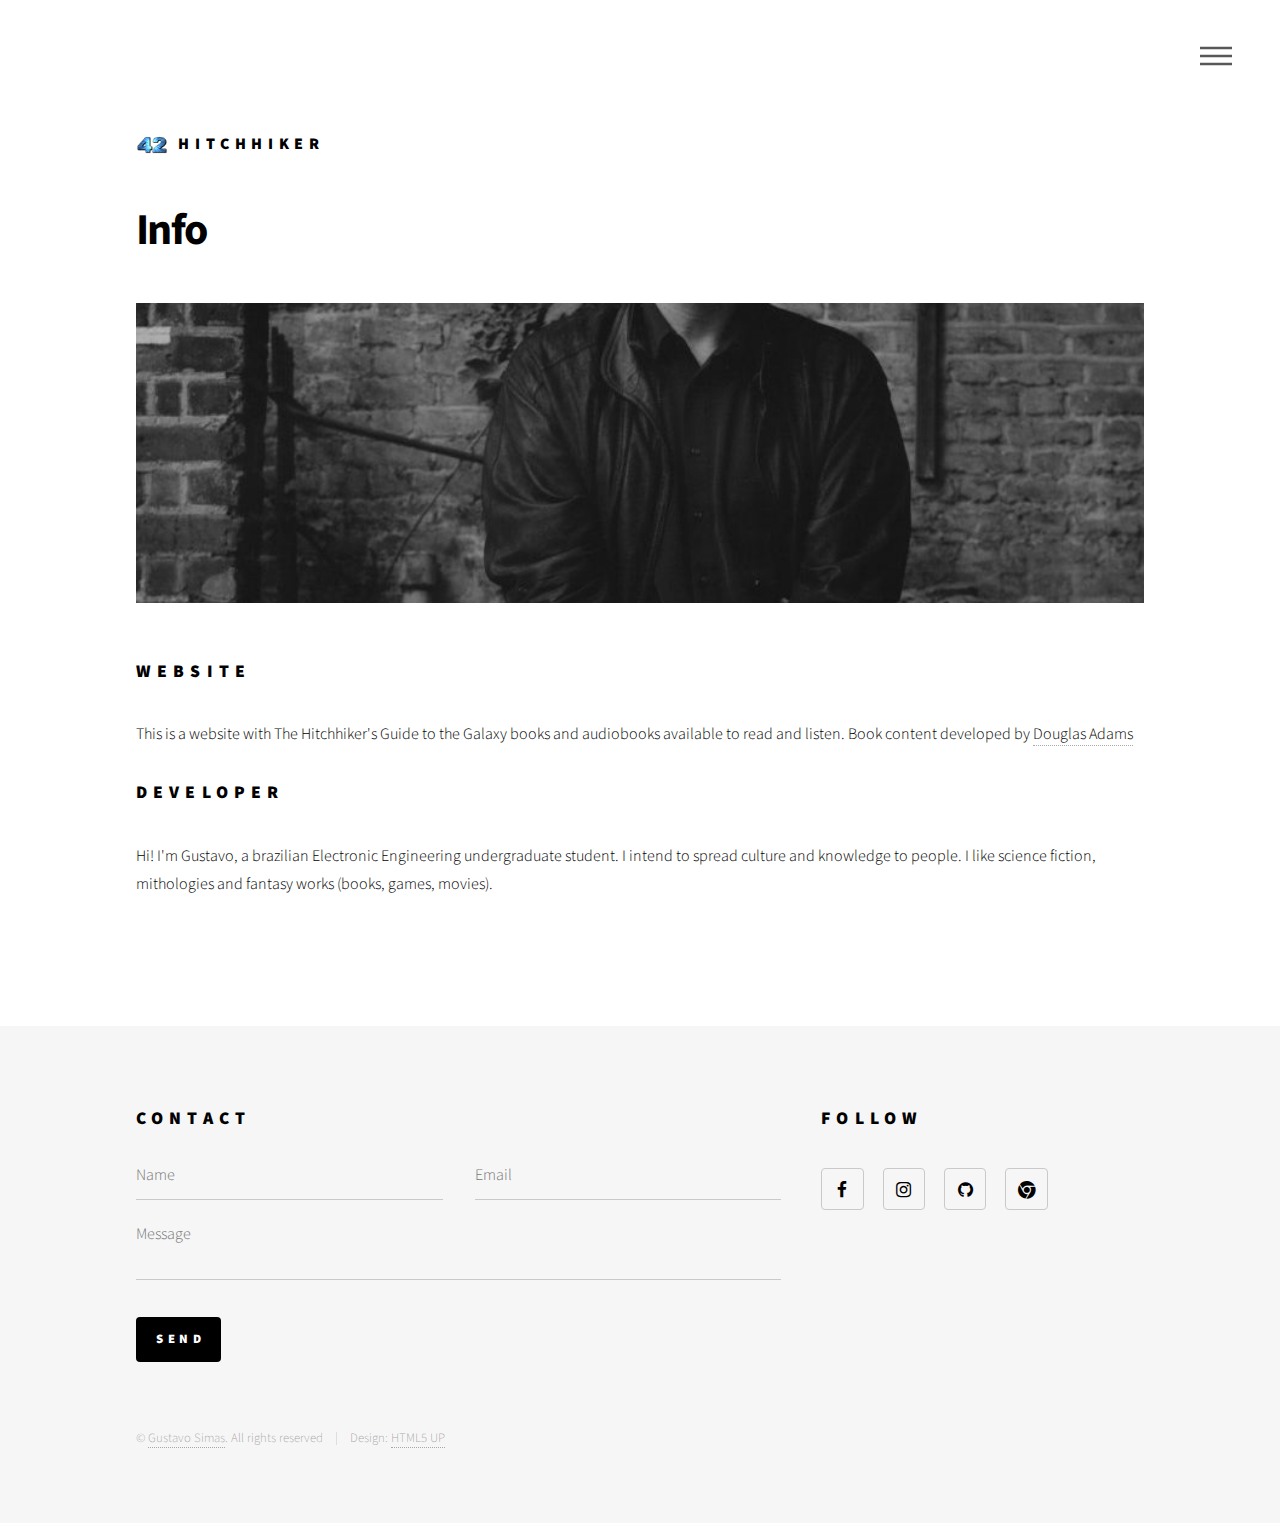
==== commit 834e1513: "Info & Colors" ====
--- a/info.html
+++ b/info.html
@@ -6,7 +6,7 @@
 -->
 <html>
 <head>
-	<title>Rings</title>
+	<title>Hitchhiker</title>
 
 	<link rel="shortcut icon" href="images/favicon.ico">
 
@@ -30,7 +30,7 @@
 
 				<!-- Logo -->
 				<a href="index.html" class="logo">
-					<span class="symbol"><img src="images/onering.png" alt="" /></span><span class="title">Rings</span>
+					<span class="symbol"><img src="images/42.png" alt="" /></span><span class="title">Hitchhiker</span>
 				</a>
 
 				<!-- Nav -->
@@ -60,7 +60,7 @@
 				<style>
 				.parallax { 
 					/* The image used */
-					background-image: url("images/lord.jpg");
+					background-image: url("images/adams.jpg");
 
 					/* Set a specific height */
 					height: 300px; 
@@ -78,7 +78,7 @@
 			<br><br>
 
 			<h2>Website</h2>
-			<p>This is a website with Lord of the Rings books and audiobooks available to read and listen. Book content developed by <a target="_blank" href="https://www.tolkien.co.uk/">J.R.R. Tolkien</a></p>
+			<p>This is a website with The Hitchhiker's Guide to the Galaxy books and audiobooks available to read and listen. Book content developed by <a href="https://en.wikipedia.org/wiki/Douglas_Adams" target="_blank">Douglas Adams</a></p>
 
 			<h2>Developer</h2>
 			<p>Hi! I'm Gustavo, a brazilian Electronic Engineering undergraduate student. I intend to spread culture and knowledge to people. I like science fiction, mithologies and fantasy works (books, games, movies).</p>
--- a/assets/css/main.css
+++ b/assets/css/main.css
@@ -1669,7 +1669,7 @@
 		-ms-transition: border-bottom-color 0.2s ease, color 0.2s ease;
 		transition: border-bottom-color 0.2s ease, color 0.2s ease;
 		text-decoration: none;
-		color: #d8db2b;
+		color: #000000;
 		border-bottom: dotted 1px rgba(88, 88, 88, 0.5);
 	}
 
@@ -2469,7 +2469,7 @@
 		border-radius: 4px;
 		border: 0;
 		box-shadow: inset 0 0 0 2px #000000;
-		color: #d8db2b !important;
+		color: #000000 !important;
 		cursor: pointer;
 		display: inline-block;
 		font-size: 0.8em;
@@ -2543,7 +2543,7 @@
 		button.special,
 		.button.special {
 			box-shadow: none;
-			background-color: #d8db2b;
+			background-color: #000000;
 			color: #ffffff !important;
 		}
 
@@ -3018,7 +3018,7 @@
 		max-width: 80%;
 		height: 100%;
 		-webkit-overflow-scrolling: touch;
-		background: #d8db2b;
+		background: #000000;
 		color: #000000;
 		cursor: default;
 		visibility: hidden;
@@ -3057,7 +3057,7 @@
 						padding: 1em 0;
 						line-height: 1.5;
 						border: 0;
-						color: inherit;
+						color: #ffffff;
 					}
 
 					#menu > .inner > ul > li:first-child {
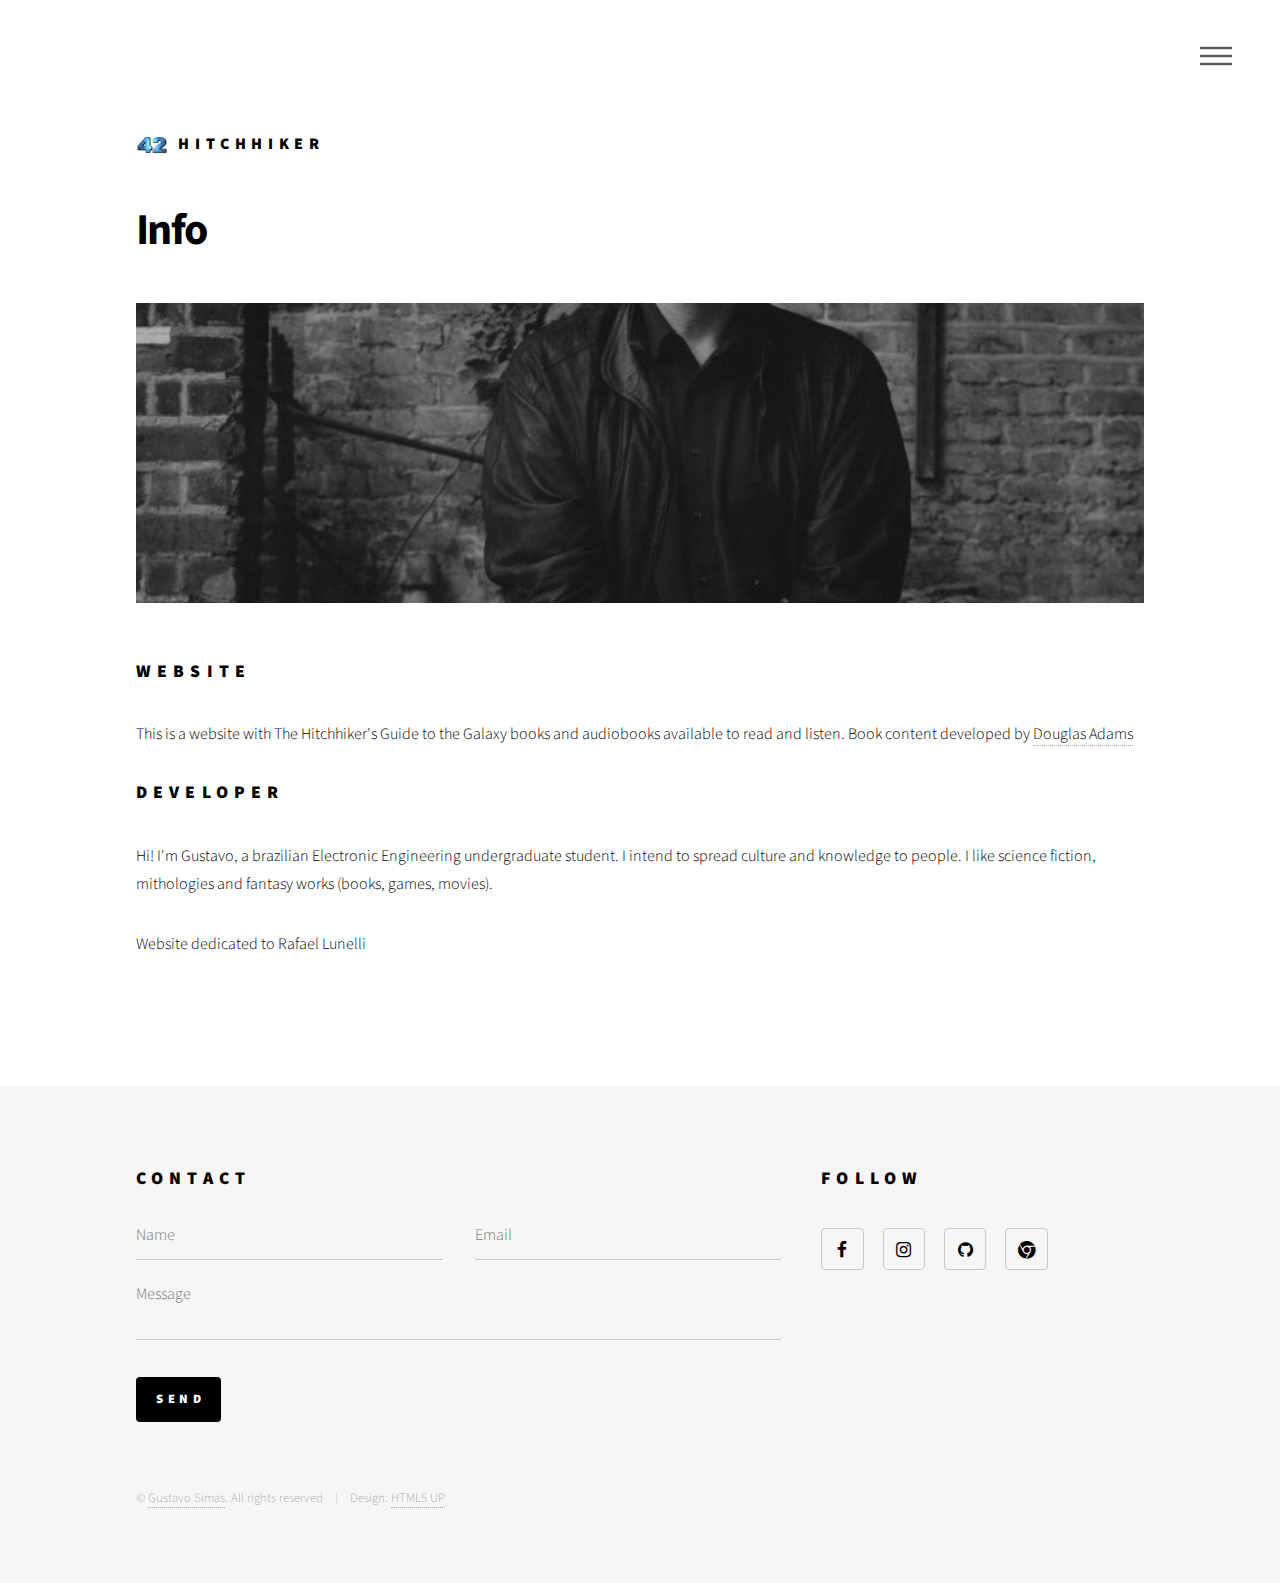
==== commit c940acff: "Audios Pages" ====
--- a/info.html
+++ b/info.html
@@ -83,6 +83,8 @@
 			<h2>Developer</h2>
 			<p>Hi! I'm Gustavo, a brazilian Electronic Engineering undergraduate student. I intend to spread culture and knowledge to people. I like science fiction, mithologies and fantasy works (books, games, movies).</p>
 
+			<p>Website dedicated to Rafael Lunelli</p>
+
 		</div>
 	</div>
 
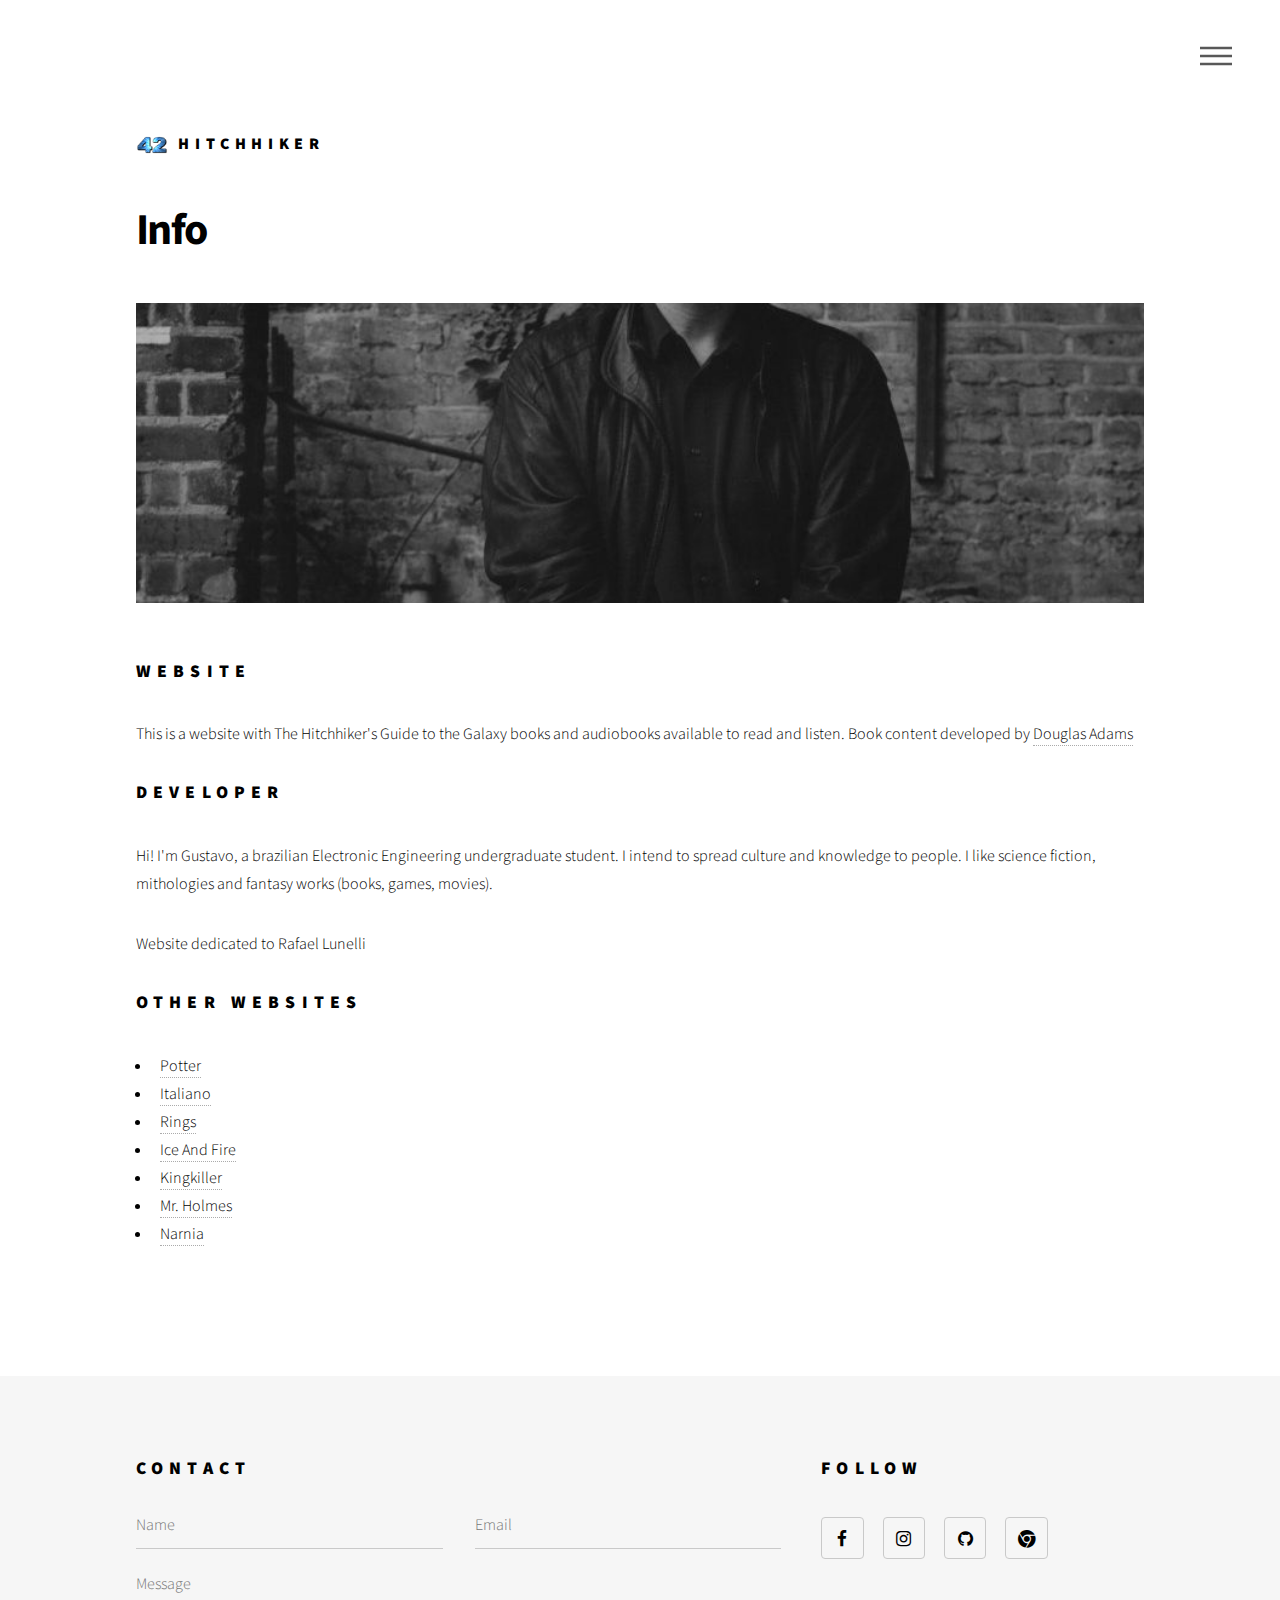
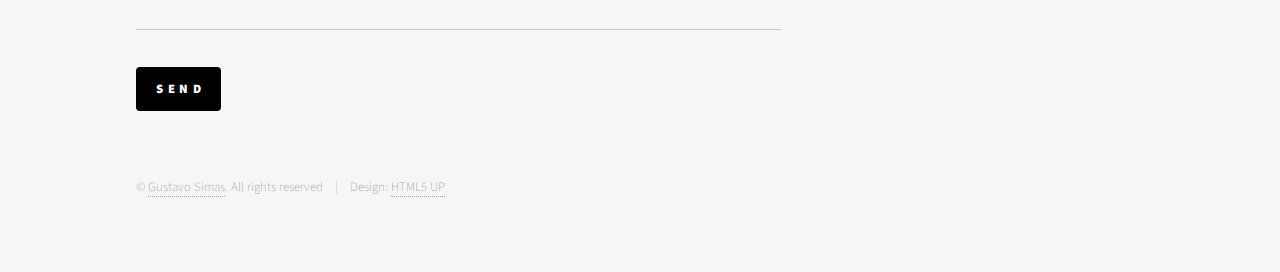
==== commit 372cc743: "Info Update" ====
--- a/info.html
+++ b/info.html
@@ -85,6 +85,18 @@
 
 			<p>Website dedicated to Rafael Lunelli</p>
 
+			<h2>Other websites</h2>
+			<p><ul>
+				<li><a href="http://potter.cf" target="_blank">Potter</a></li>
+				<li><a href="http://italiano.ml" target="_blank">Italiano</a></li>
+				<li><a href="http://lotr.gq" target="_blank">Rings</a></li>
+				<li><a href="http://iceandfire.ga" target="_blank">Ice And Fire</a></li>
+				<li><a href="http://kingkiller.cf" target="_blank">Kingkiller</a></li>
+				<li><a href="http://mrholmes.ml" target="_blank">Mr. Holmes</a></li>
+				<li><a href="http://narnia.gq" target="_blank">Narnia</a></li>
+			</ul>
+			</p>
+
 		</div>
 	</div>
 
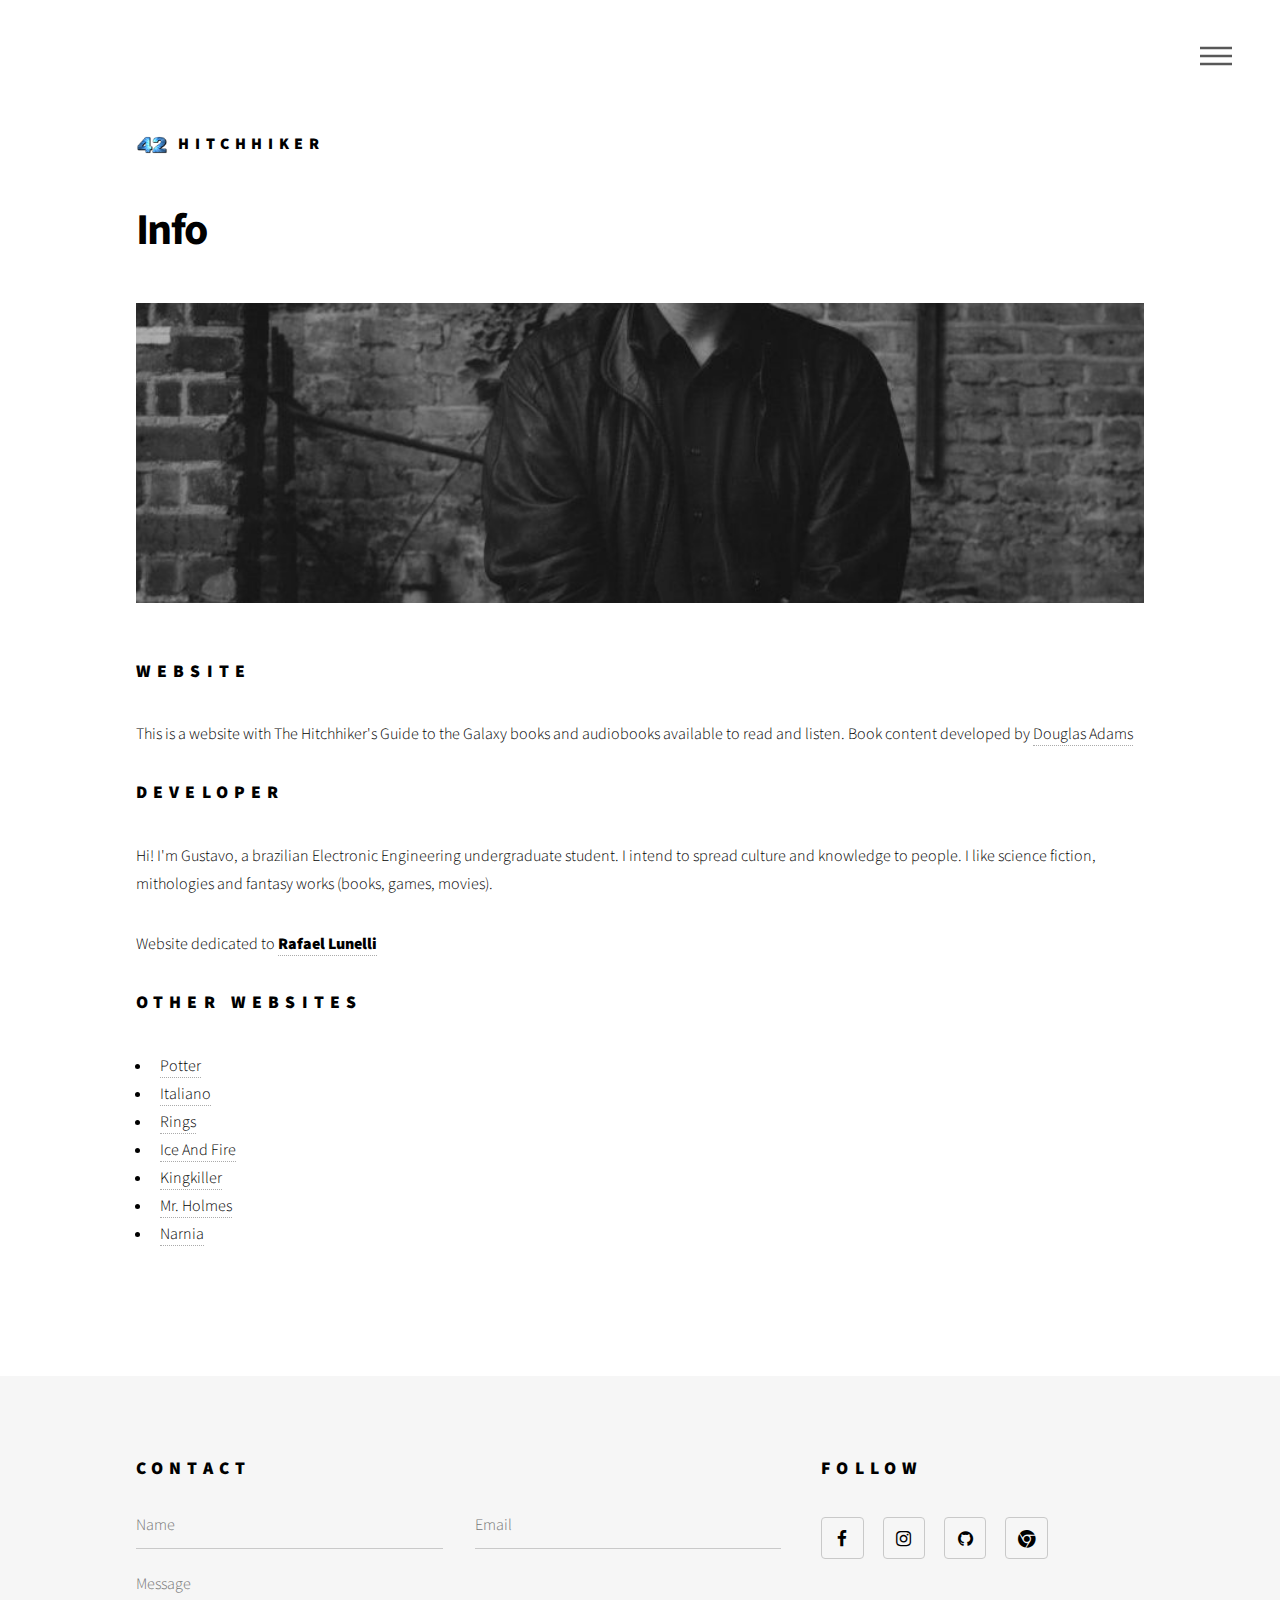
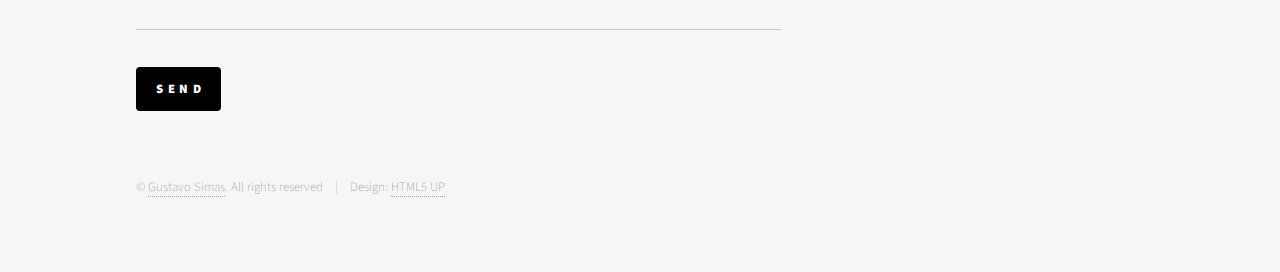
==== commit 11794b80: "Index Update" ====
--- a/info.html
+++ b/info.html
@@ -83,7 +83,7 @@
 			<h2>Developer</h2>
 			<p>Hi! I'm Gustavo, a brazilian Electronic Engineering undergraduate student. I intend to spread culture and knowledge to people. I like science fiction, mithologies and fantasy works (books, games, movies).</p>
 
-			<p>Website dedicated to Rafael Lunelli</p>
+			<p>Website dedicated to <font color="black"><a href="https://www.instagram.com/orrafaellis/" target="_blank"><b>Rafael Lunelli</b></a></font></p>
 
 			<h2>Other websites</h2>
 			<p><ul>
